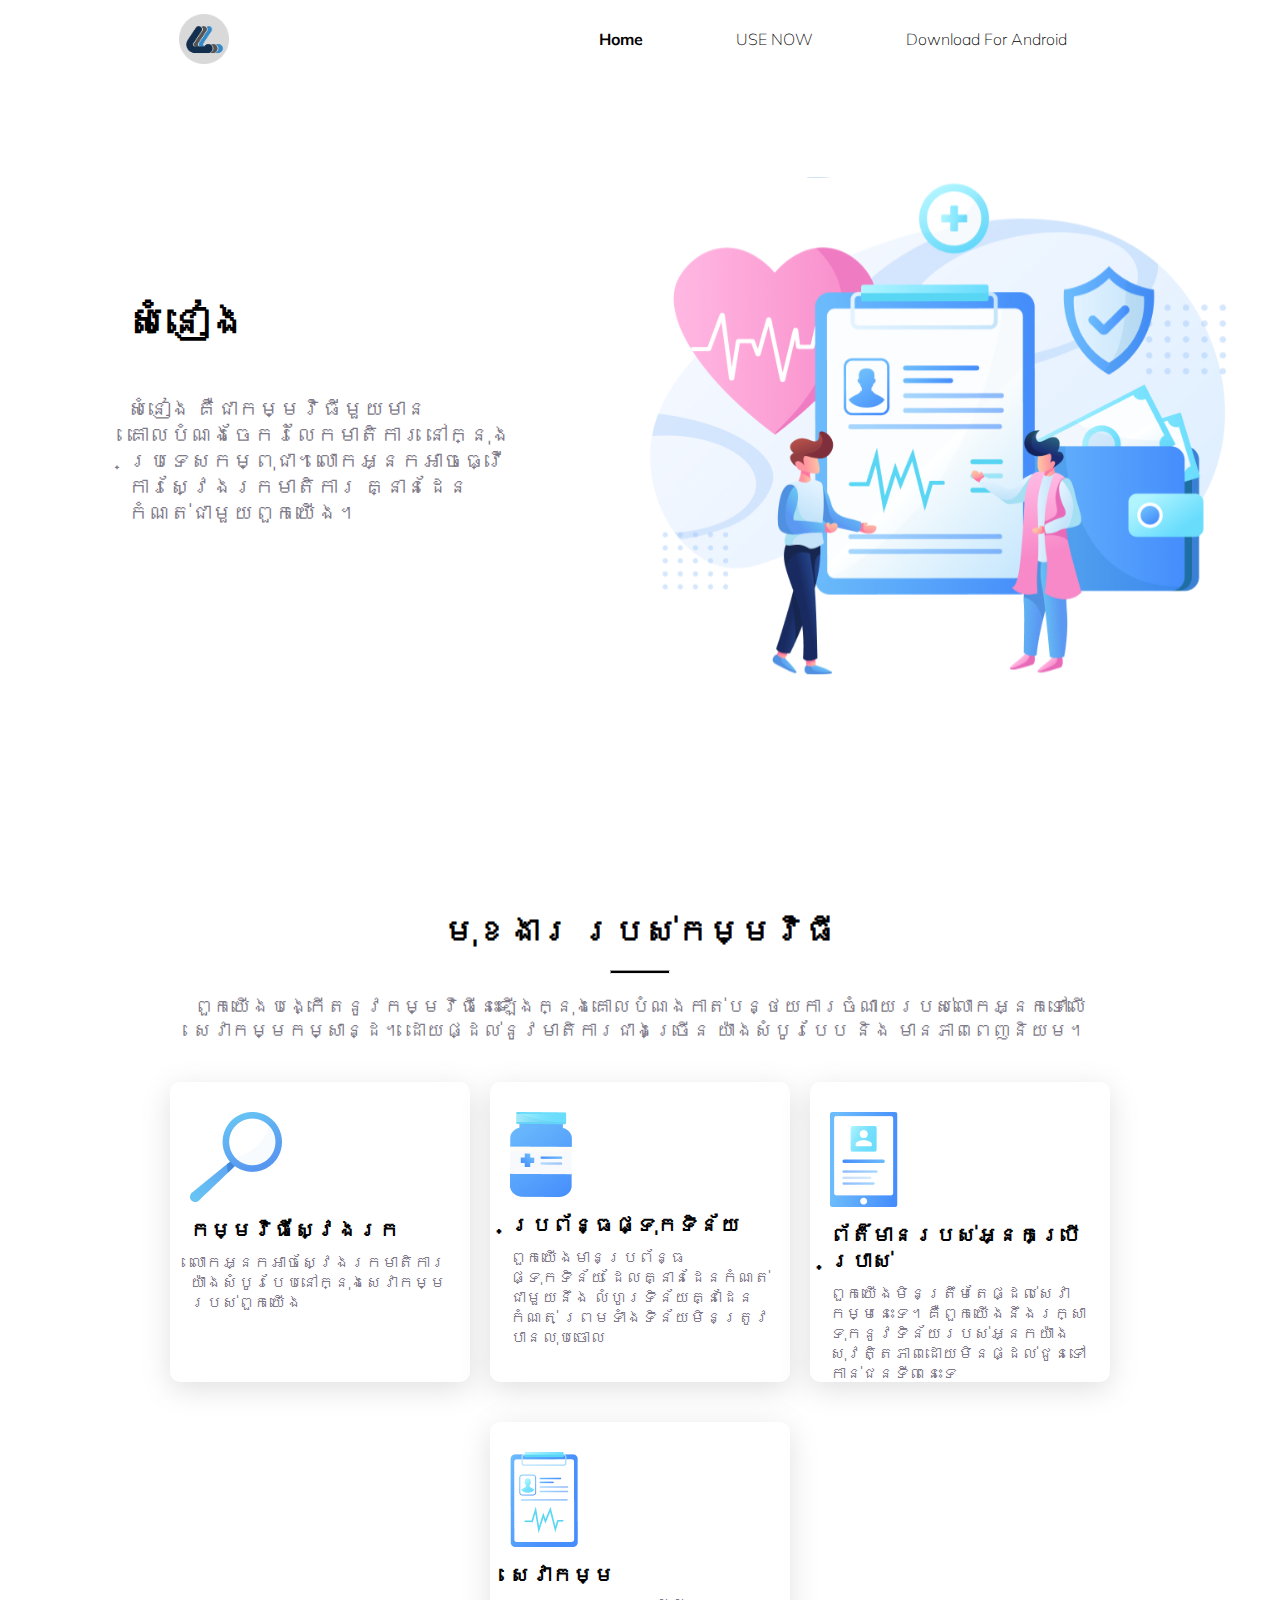
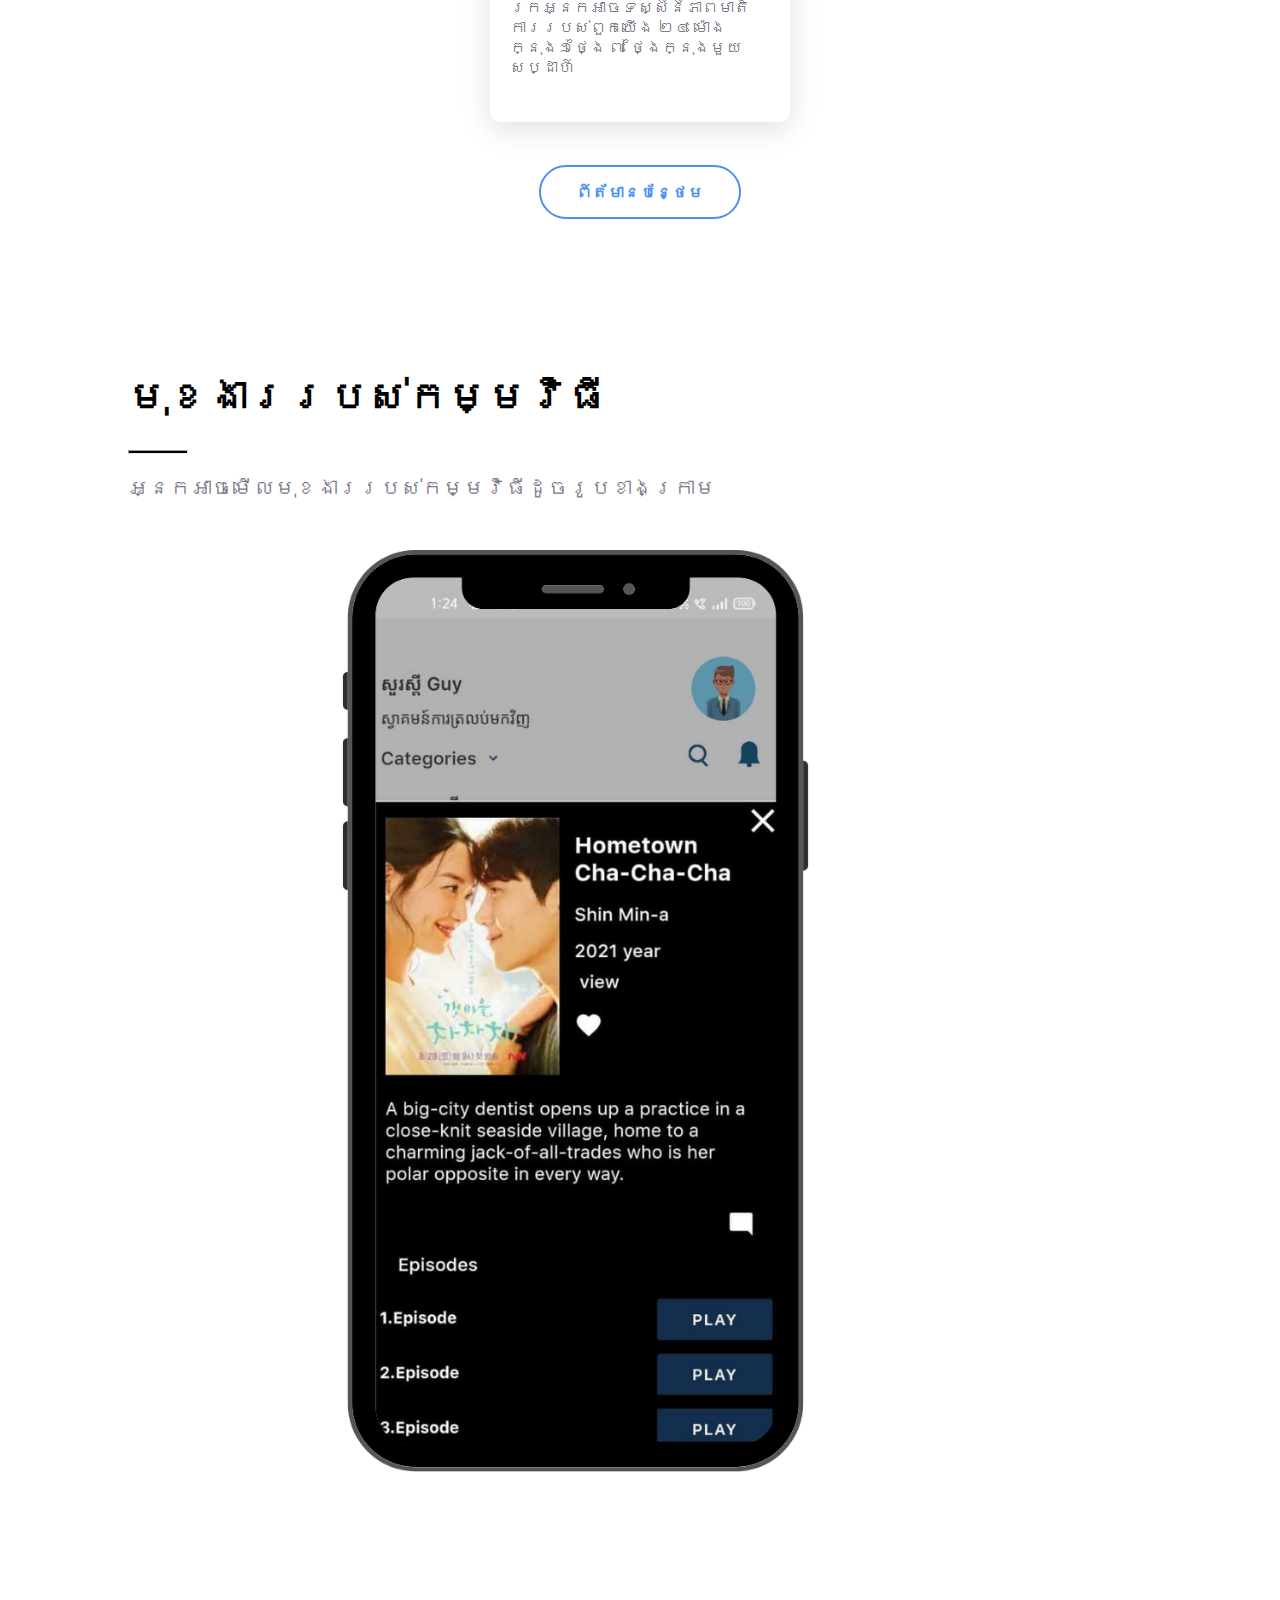
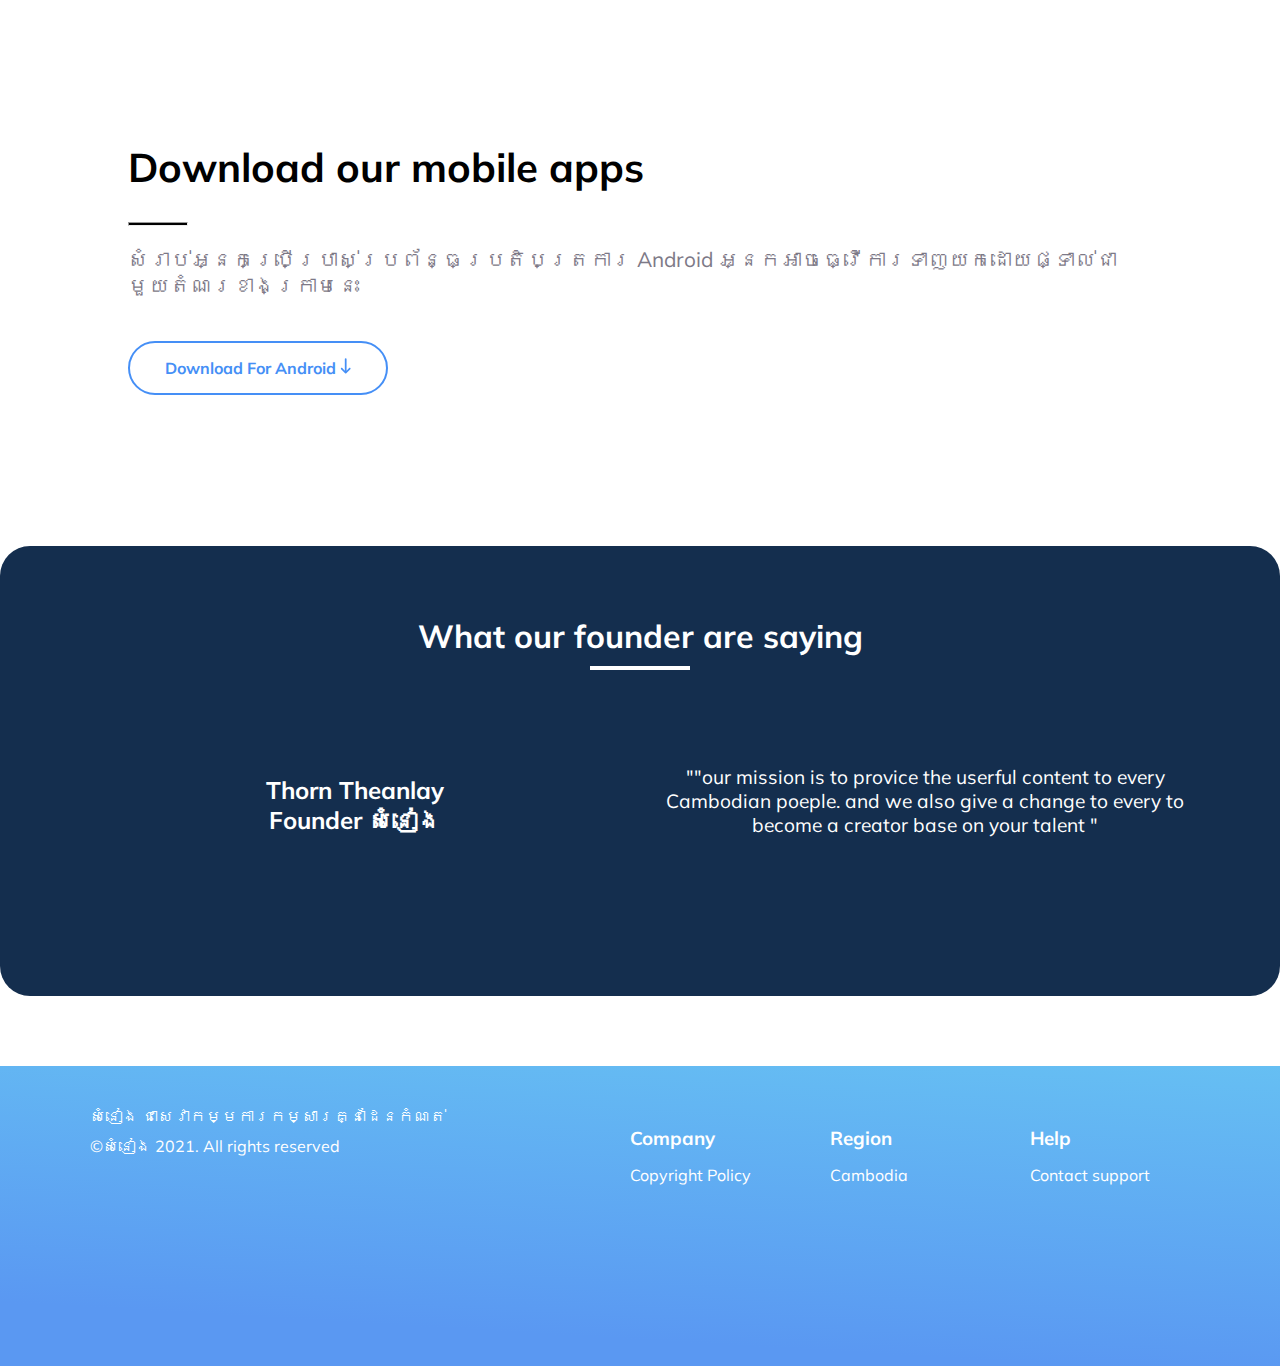
==== index.html @ c7c083c2 "Update index.html" ====
<!DOCTYPE html>
<html lang="en">
<head>
    <meta charset="UTF-8">
    <meta name="viewport" content="width=device-width, initial-scale=1.0">
    <link rel="stylesheet" href="./Slyte/navbar.css">
    <link rel="stylesheet" href="./Slyte/index.css">
    <title>សំនៀង</title>
</head>
<body>
    <header>
        <nav class="l_nav">
            <input id="c_nav__toggle" type="checkbox">
            <div class="c_logo"><img src="./Image/somneag_logo.png" width="50px" height="50px"> </div>
            <ul class="c_links">
                <li class="c_active"> <a href="#">Home</a></li>
                
                <li><a href="https://somneag.adalo.com/">USE NOW</a></li>
                <li><a href="https://firebasestorage.googleapis.com/v0/b/somneag-a2986.appspot.com/o/somneag.v.1.0.3.apk?alt=media&token=256e18e6-034b-4a8f-b883-a8eb5b72962d">Download For Android </a></li>
                
            </ul>
            <label for="c_nav__toggle" class="c_icon__burger">
                <div class="c_line"></div>
                <div class="c_line"></div>
                <div class="c_line"></div>
            </label>
        </nav>      
    </header>


    <body>
        <div class="l_background__dot2"><img src="./Image/dot2.png"></div>
        <div class="l_background__dot___feedback____left"><img src="./Image/dot_feedback__left.png"></div>
<!-- setion1 -->
        <section class="l_bg1">
            <main class="l_container">
                <div class="c_items__box">
                    <div class="c_box__left">
                       <div>
                            <h2>សំនៀង </h2>
                            <p>
                                សំនៀង គឺជាកម្មវិធីមួយមានគោលបំណងចែករំលែកមាតិការ នៅក្នុងប្រទេសកម្ពុជា។លោកអ្នកអាចធ្វើការស្វែងរកមាតិការ គ្នានដែនកំណត់ជាមួយពួកយើង។
                            </p>
                       </div>
                        <div class="c_btn1">
                            <a class="applink" href="https://somneag.adalo.com/" class="c_btn">USE NOW </a>
                        </div>
    
                    </div>
                    <div class="c_box__right c_div__image ">
                       <img  class="c_img__slyte" src="./Image/trafalgar-header illustration 1.svg" alt="" >
                    </div>
                    </div>
            </main>
        </section>

<!-- setion2 -->
        <section class="l_bg2">
            <main class=" l_container2">
                </div>
                    <div class="c_section2__textbox">
                        <h2>មុខងារ របស់កម្មវិធី </h2>
                        <hr class="c_line c_center">
                        <p class="c_small__font "> 
                            ពួកយើងបង្កើតនូវកម្មវិធីនេះឡើងក្នុងគោលបំណងកាត់បន្ថយការចំណាយរបស់លោកអ្នកទៅលើសេវាកម្មកម្សាន្ដ។ ដោយផ្ដល់នូវមាតិការជាងច្រើន យ៉ាងសំបូរបែប និង មានភាពពេញនិយម។
                        </p>
                    </div>

                    
                    <div class="c_section__card">
                        <!-- box1 -->
                        <div class="c_box">
                            <img src="./Image/search.png" alt="">
                            <h3>កម្មវិធីស្វែងរក</h3>
                            <p>លោកអ្នកអាចស្វែងរកមាតិការយ៉ាងសំបូរបែបនៅក្នុងសេវាកម្មរបស់ពួកយើង</p>
                            
                        </div>

                        <!-- box2 -->
                        <div class="c_box">
                            <img src="./Image/pharmecy.png" alt="">
                            <h3>ប្រព័ន្ធផ្ទុកទិន័យ</h3>
                            <p >ពួកយើងមានប្រព័ន្ធផ្ទុកទិន័យ ដែលគ្នានដែនកំណត់ជាមួយនឹង លំហូរទិន័យគ្នាដែនកំណត់ ព្រមទំាងទិន័យមិនត្រូវបានលុបចោល</p>
                            
                            
                        </div>
    
                        <!-- box3 -->
                        <div class="c_box">
                            <img src="./Image/consultation.png" alt="">
                            <h3>ព័ត៏មានរបស់អ្នកប្រើប្រាស់</h3>
                            <p >ពួកយើងមិនត្រឹមតែផ្ដល់សេវាកម្មនេះទេ។គឺពួកយើងនឹងរក្សាទុកនូវទិន័យរបស់អ្នកយ៉ាងសុវតិ្តភាពដោយមិនផ្ដល់ជូនទៅកាន់ជនទី៣នេះទេ</p>
                        </div>
                        <!-- box4 -->
                        <div class="c_box">
                            <img src="./Image/detail.png" alt="">
                            <h3>សេវាកម្ម</h3>
                            <p >រកអ្នកអាចទស្ស៍ន៍ភាពមាតិការរបស់ពួកយើង ២៤ ម៉ោងក្នុង១ថ្ងៃ ៧ ថ្ងៃក្នុងមួយសប្ដាហ៍</p>
                        </div>
    
                        <!-- box5 -->
<!--                         <div class="c_box">
                            <img src="./Image/emergecy.png" alt="">
                            <h3>Emergency care</h3>
                            <p >You cand get 24/7 urgent care for yourself or your children and your lovely family</p>
                        </div> -->
                        
                        <!-- box6 -->
<!--                         <div class="c_box">
                            <img src="./Image/tracking.png" alt="">
                            <h3>Tracking</h3>
                            <p>Track and save your medical history and health data</p>
                        </div> -->
                    </div>
                    <div class="l_background__dot"><img src="./Image/dot.png"></div>
                    <div class="c_btn__outline c_center">
                        <a href="#" class="c_btn">ព៍ត័មានបន្ថែម </a>
                    </div>
            </main>
            
        </section>

<!-- setion3 -->
<section class="l_container2">
    <div class="c_items__box">
<!--         <div class="c_box__right c_div__image">
            <img  class="c_img__slyte" src="./Image/iphone-somneagapp.png" alt="">
            
        </div> -->
        <div class="c_box__left  ">
            <h2>មុខងាររបស់កម្មវិធី </h2>

            <hr class="c_line">
            <p>
                អ្នកអាចមើលមុខងាររបស់កម្មវិធីដូចរូបខាងក្រាម 
            </p>
            
            <div class="c_box__right c_div__image">
                <img  class="c_img__slyte" src="./Image/epis-ipne-somneag.png" alt="">
            
            </div>

    
        </div>

    </div>
</section>
<!-- setion4 -->
        <section class="l_container2">
            <div class="c_items__box">
                <div class="c_box__left">
 
                    <h2>Download our mobile apps </h2>

                    <hr class="c_line">
                    <p>
                       សំរាប់អ្នកប្រើប្រាស់ប្រព័ន្ធប្រតិបត្រការ Android អ្នកអាចធ្វើការទាញយកដោយផ្ទាល់ជាមួយតំណរខាងក្រាមនេះ
                    </p>

                    <div class="c_btn__outline">
                        <a href="https://firebasestorage.googleapis.com/v0/b/somneag-a2986.appspot.com/o/somneag.v.1.0.3.apk?alt=media&token=256e18e6-034b-4a8f-b883-a8eb5b72962d" class="c_btn">Download For Android   <img src="./Image/Vector.svg" alt=""></a>
                    </div>

                </div>

                </div>
            </section>          
        

            

<!-- setion5 -->
 <section class="l_container__slide">
     <!-- slide1  -->

    <div class="c_slide c_center">
        <div class="l_background__dot___feedback"><img src="./Image/dot_feedback.png"></div>
            <h2>What our founder are saying</h2>
            <hr class="c_line__white ">
            <div class="c_slide__item">
                <div class="c_profile">
<!--                     <div>
                        <img src="./Image/ThornTheanlay.png" alt="">
                    </div> -->
                    <div class="">
                        <h4 >Thorn Theanlay</h4>
                        <h4>Founder សំនៀង</h4>
                    </div>
                </div>
                <div>
                    <p>""our mission is to provice the userful content to every Cambodian poeple. and we also give a change to every to become a creator base on your talent "</p>
                </div>
            </div>

    </div>

    <!-- slide2  -->

    <!-- <div class="c_slide c_center">
        <div class="l_background__dot___feedback"><img src="./Image/dot_feedback.png"></div>
        <h2>What our CEO are saying</h2>
        <hr class="c_line__white c_center">
        <div class="c_slide__item">
            <div class="c_profile">
                <div>
                    <img src="./Image/profile.png" alt="">
                </div>
                <div class="">
                    <h4 >Thorn Theanlay</h4>
                    <h4>Founder សំនៀង</h4>
                </div>
            </div>
            <div >
                <p>"our mission is to provice the userful content to every Cambodian poeple. and we also give a change to every to become a creator base on your talent "</p>
            </div>
        </div>
    </div> -->

    <!-- slide3  -->

    <!-- <div class="c_slide c_center">
        <div class="l_background__dot___feedback"><img src="./Image/dot_feedback.png"></div>
        <h2>What our customer are saying</h2>
        <hr class="c_line__white c_center">
        <div class="c_slide__item">
            <div class="c_profile">
                <div>
                    <img src="./Image/profile.png" alt="">
                </div>
                <div class="">
                    <h4 >Edward Newgate</h4>
                    <h4>Founder Circle</h4>
                </div>
            </div>
            <div>
                <p>"Our dedicated patient engagement app and web portal allow you to access information instantaneously (no tedeous form, long calls, or administrative hassle) and securely"</p>
            </div>
        </div>
    </div> -->
    
<!--     <div class="c_btn__slider c_center">
        <div>
            <span id="prevBtn"><img src="./Image/arrowleft.png" alt=""></span>
        </div>
            <ul class="c_dot">
                <li class="c_selected"></li>
                <li ></li>
                <li ></li>
            </ul>
        <div>
            <span  id="nextBtn"><img src="./Image/arrowRight.png" alt=""></span>   
        </div>
    </div> -->
</section>    
    
            
            

<!-- setion6-->
<!--         <section class="l_bg3">
            <main class="l_container2">
                <div class="c_section2__textbox">
                    <h2>Check out our lasted article  </h2>
                    <hr class="c_line c_center">
                </div>
                <div class="l_background__dot___section6"><img src="./Image/dot.png"></div>
                <div class="c_article__item">
                    <div class="c_article__card">
                        <img class="c_artical__img" src="./Image/1.png" alt="">
                        <h3>Disease detection, check up in the laboratory</h3>
                        <p>in this case, this role of the health laboratory is very important do a disease detection...</p>
                        <a href="#">
                            Learn more
                            <img  class="c_small__arrow"src="./Image/smallArrow.svg" alt="">
                        </a>
                    </div>
    
                    <div class="c_article__card">
                        <img class="c_artical__img" src="./Image/2.png" alt="">
                        <h3>Herbal medicines that are safe for consumption</h3>
                        <p>Herbal medicine is very widely used at this time because of its very good for your health...</p>
                        <a href="#">
                            Learn more
                            <img class="c_small__arrow" src="./Image/smallArrow.svg" alt="">
                        </a>
                    </div>
    
                    <div class="c_article__card">
                        <img class="c_artical__img" src="./Image/3.png" alt="">
                        <h3>Natural care for healthy facial skin</h3>
                        <p>A healthy lifestyle should start form now and also for your skin heath. there are some...</p>
                        <a href="#">
                            Learn more
                            <img class="c_small__arrow"src="./Image/smallArrow.svg" alt="">
                        </a>
                    </div>
                </div>
                <div class="c_btn__outline c_center">
                    <a href="#" >View all</a>
                </div>
            </main>
        </section> -->
  
<!-- Site footer -->
 <footer >
    <div class="l_footer__dot1"><img src="./Image/dot_upper__footer.png"></div>
     <div class="c_footer__box___logo">
            
       
         <p>សំនៀង ជាសេវាកម្មការកម្សារគ្នាដែនកំណត់</p>
         <p>©សំនៀង 2021. All rights reserved</p>
    </div>
     <div class="c_footer__box">
        <ul>
            <h3>Company</h3>
<!--             <li><a href="#About">About</a></li>
            <li><a href="#">Apps</a></li> -->
            <li><a href="https://abyss.to/copyright">Copyright Policy</a></li>
            

         </ul>
    </div>
    <div class="c_footer__box">
        <ul>
            <h3>Region</h3>
            <li>Cambodia</li>

            </ul>
             
    </div>
    <div class="c_footer__box">
        <ul>
            <h3>Help</h3>
<!--             <li><a href="#Help_center">Help center</a></li> -->
            <li><a href="https://t.me/joinchat/HjW7mTre6Wk3MDFl">Contact support</a></li>
<!--             <li><a href="#Instructions">Instructions</a></li>
            <li><a href="#How_it_works">How it works</a></li> -->
        </ul>
        
    </div>
    <div class="l_footer__dot2"><img src="./Image/dot_lower__footer.png"></div>

</footer>

<script src="./script/sider.js"></script>
</body>
</html>
---- Slyte/navbar.css ----
@import url("https://fonts.googleapis.com/css2?family=Mulish:ital,wght@0,200;0,300;0,400;0,500;0,600;0,700;1,200;1,300;1,400;1,500;1,600&display=swap");
* {
  margin: 0;
  padding: 0;
  font-family: "Mulish", sans-serif;
}
.l_nav {
  position: fixed;
  z-index: 9;
  left: 0;
  right: 0;
  top: 0;
  padding: 0 13% 0 14%;
  height: 78px;
  background-color: white;
}

.c_sticky {
  box-shadow: rgba(100, 100, 111, 0.2) 0px 7px 29px 0px;
}
.l_nav .c_logo {
  float: left;
  width: 40%;
  height: 100%;
  display: flex;

  align-items: center;
  font-size: 1.2em;
  font-weight: bold;
  color: black;
}
.l_nav .c_links {
  float: right;
  padding: 0;
  margin: 0;
  width: 60%;
  height: 100%;
  display: flex;
  justify-content: space-around;
  align-items: center;
}
.l_nav .c_links li {
  list-style: none;
}
.l_nav .c_links a {
  display: block;
  font-size: 16px;
  font-weight: lighter;

  color: black;
  text-decoration: none;
}
.l_nav .c_links a:hover {
  font-weight: bolder;
}
.l_nav .c_links .c_active {
  font-weight: 900;
}

#c_nav__toggle {
  position: absolute;
  top: -100px;
}
.l_nav .c_icon__burger {
  display: none;
  position: absolute;
  right: 5%;
  top: 50%;
  transform: translateY(-50%);
}
.l_nav .c_icon__burger .c_line {
  width: 30px;
  height: 2px;
  background-color: blue;
  margin: 5px;
  border-radius: 3px;
  transition: all 0.3s ease-in-out;
}
@media screen and (max-width: 1255px) {
  .l_nav {
    padding: 0% 5%;
  }
  .l_nav.c_logo {
    float: none;
    width: auto;
    transition: all 0.5s ease-in-out;
    /* justify-content: left; */
  }

  .l_nav .c_links {
    float: none;
    position: fixed;
    z-index: 9;
    left: 100%;
    right: 0px;
    top: 78px;
    bottom: 0;
    width: auto;
    height: auto;
    flex-direction: column;
    background-color: white;
    overflow: hidden;
    box-sizing: border-box;
    transition: all 0.5s ease-in-out;
    display: block;
  }
  .l_nav .c_links a {
    padding: 10px 50px;
    border-bottom: 1px #444 solid;
    font-size: 20px;
  }
  .l_nav :checked ~ .c_links {
    left: 0;
  }

  .l_nav .c_icon__burger {
    display: block;
  }
  .l_nav :checked ~ .c_icon__burger .c_line:nth-child(1) {
    transform: translateY(7px) rotate(225deg);
  }
  .l_nav :checked ~ .c_icon__burger .c_line:nth-child(3) {
    transform: translateY(-7px) rotate(-225deg);
  }
  .l_nav :checked ~ .c_icon__burger .c_line:nth-child(2) {
    opacity: 0;
  }
}
---- Slyte/index.css ----
@import url("https://fonts.googleapis.com/css2?family=Mulish:ital,wght@0,200;0,300;0,400;0,500;0,600;0,700;1,200;1,300;1,400;1,500;1,600&display=swap");

* {
  margin: 0;
  padding: 0;
  font-family: "Mulish", sans-serif;
  box-sizing: border-box;
}
/* background */

.l_bg2 {
  background-image: url(../Image/bubble.svg);
  background-repeat: no-repeat;
}
.l_bg3 {
  background-image: url(../Image/bubbleLeft.svg);
  background-repeat: no-repeat;
  background-position: right;
  padding-bottom: 170px;
}
.l_bg1 {
  background-image: url(../Image/dot.png);
  background-repeat: no-repeat;
  background-position-y: 30%;
}
.l_background__dot {
  z-index: -1;
  background-repeat: no-repeat;
  height: 100px;
  position: absolute;
  margin-left: 83%;
  top: 50%;
}
.l_background__dot___section6 {
  z-index: -1;
  background-repeat: no-repeat;
  height: 100px;
  position: absolute;
  margin-left: 1%;
  top: 7%;
}
.l_background__dot2 {
  z-index: -1;
  background-repeat: no-repeat;
  height: 100px;
  position: absolute;
  top: 230%;
  right: 0%;
}
.l_footer__dot1 {
  position: absolute;
  top: -27%;
  right: 0%;
}
.l_footer__dot2 {
  position: absolute;
  z-index: 1;
  bottom: 0;
  left: 0%;
  opacity: 0.6;
}
.l_background__dot___feedback {
  z-index: -1;
  background-repeat: no-repeat;
  height: 100px;
  position: absolute;
  margin-left: 93%;
  top: 4%;
  opacity: 0.6;
}
.l_background__dot___feedback____left {
  z-index: -1;
  background-repeat: no-repeat;
  height: 100px;
  position: absolute;
  margin-left: 25vh;
  top: 370vh;
}
/* logo */
.c_logo__img {
  width: 36px;
  height: 36px;
  font-weight: bolder;
  padding: 8px 15px;
  color: #5a98f2;
  background-color: white;
  border-radius: 50%;
  margin: 0 10px 0 0;
}
.c_logo__color {
  background-color: #5a98f2;
  color: white;
  text-align: center;
  padding: 8px;
}

/* static style */
.c_center {
  text-align: center;
  margin: 20px auto;
}
.c_line {
  height: 4px;
  width: 60px;
  background-color: black;
}

/* layout of section */
.l_container {
  max-width: 1300px;
  margin: auto auto;
  height: 100vh;
}
.l_container2 {
  position: relative;
  max-width: 1300px;
  margin: auto auto;
  height: auto;
}

/* left and right box */
.c_items__box {
  width: 100%;
  height: 100%;
  display: flex;
  margin: 0 auto;
  flex-wrap: wrap;
  justify-content: center;
}
.c_items__box div {
  margin-top: 20px;
  width: 100%;
  display: inline-block;
  flex: 1 1 50%;
}
.c_items__box div h2 {
  font-size: 2.5em;
  margin-bottom: 30px;
  display: inline-block;
}
.c_items__box div p {
  font-size: 1.3em;
  padding: 20px 0px;
  color: #7d7987;
}

.c_items__box .c_box__left {
  width: auto;
  padding: 10%;
  margin: auto auto;
  height: auto;
}
.c_items__box .c_box__right img {
  width: 90%;
  height: 90%;
  margin: 10px;
}

/* btn  */
.c_btn1 {
  padding: 20px 0px;
}
.c_btn1 a {
  background-color: #458ff6;
  border-width: 2px;
  padding: 15px 35px;
  border-radius: 40px;
  font-weight: bold;
  color: white;
  text-decoration: none;
}
.c_btn__outline {
  padding: 20px 0px;
}
.c_btn__outline a {
  border: 1.4px solid #458ff6;
  border-width: 2px;
  padding: 15px 35px;
  border-radius: 40px;
  font-weight: bold;
  color: #458ff6;
  text-decoration: none;
}
.c_btn__outline a:hover {
  box-shadow: rgba(0, 0, 0, 0.24) 0px 3px 8px;
}
.c_btn__outline___footer {
  padding: 70px 0px;
}
.c_btn__outline___footer a {
  border: 1.4px solid #458ff6;
  border-width: 2px;
  padding: 15px 65px;
  border-radius: 40px;
  font-weight: bold;
  color: #458ff6;
  text-decoration: none;
}
.c_btn__outline___footer a:hover {
  box-shadow: rgba(0, 0, 0, 0.24) 0px 3px 8px;
}

/* section2 */

.c_section2__textbox {
  width: 70%;
  margin: auto auto;
  text-align: center;
}
.c_section2__textbox h2 {
  font-size: 2em;
  margin: 10px 0 10px 0;
}
.c_section2__textbox p {
  font-size: 1.2em;
  color: #7d7987;
}

.c_section__card {
  display: flex;
  flex-wrap: wrap;
  margin: 20px;
  justify-content: center;
}

.c_box {
  background-color: white;
  width: 300px;
  height: 300px;
  /* background-color: #f1f1f1; */
  margin: 20px 10px;
  padding: 30px 20px;
  border-radius: 10px;
  box-shadow: rgba(100, 100, 111, 0.2) 0px 7px 29px 0px;
}
.c_box:hover {
  box-shadow: rgba(0, 0, 0, 0.16) 0px 10px 36px 0px,
    rgba(0, 0, 0, 0.06) 0px 0px 0px 1px;
}
.c_box h3 {
  margin: 10px 0 10px 0;
  font-size: 1.3em;
}
.c_box p {
  color: #7d7987;
}

/* section5 slider  */
.l_container__slide {
  max-width: 1300px;
  height: 60vh;
  margin: auto auto;
  position: relative;
  overflow: hidden;
}

.c_slide {
  width: 100%;
  height: 50vh;
  background: linear-gradient(208.18deg, #142e4e 9.05%, #142e4e 76.74%);
  border-radius: 30px;
  position: absolute;
  transition: all 0.25s ease-in-out;
  color: white;
}
.c_slide h2 {
  padding: 70px 0px 10px 0;
  font-size: 2em;
}
.c_slide__item {
  width: 100%;
  height: 30vh;
  padding: 10px 70px;
  display: flex;
}
.c_line__white {
  width: 100px;
  height: 4px;
  border: none;
  margin: auto auto;
  background-color: white;
}
.c_slide__item div {
  width: 100%;
  height: 100%;
}
.c_slide__item p {
  padding-top: 15%;
  font-size: 1.2em;
}
.c_profile {
  display: flex;

  justify-content: center;
}
.c_profile div {
  width: auto;
  height: auto;
  margin: auto 10px;
}
.c_profile div h4 {
  font-size: 1.5em;
}
.c_btn__slider {
  position: absolute;
  display: flex;
  left: 0;
  bottom: 0%;
  width: 100%;
  justify-content: center;
}
.c_btn__slider div span {
  cursor: pointer;
  margin: 0 10px;
}

.c_dot {
  display: flex;
  list-style: none;
}
.c_dot li {
  height: 5px;
  width: 5px;
  margin: 7px 6px;
  background-color: #67c3fb;
  border-radius: 50%;
  cursor: pointer;
}
.c_dot li.c_selected {
  height: 7px;
  width: 7px;
  margin: 7px 6px;
  background-color: #67c3fb;
  border-radius: 50%;
  cursor: pointer;
}

/*section6 or slider part */

.c_article__item {
  display: flex;
  flex-wrap: wrap;
  margin: 20px;
  justify-content: center;
}
.c_article__card {
  margin: 10px;
  width: 30%;
  height: 500px;
  border-radius: 20px;
  background-color: white;
  box-shadow: rgba(100, 100, 111, 0.2) 0px 7px 29px 0px;
}
.c_article__card:hover {
  box-shadow: rgba(0, 0, 0, 0.16) 0px 10px 36px 0px,
    rgba(0, 0, 0, 0.06) 0px 0px 0px 1px;
}
.c_artical__img {
  border-radius: 20px 20px 0 0;
  width: 100%;
}
.c_article__card h3 {
  padding: 5px 20px;
  font-size: 1.5em;
}
.c_article__card p {
  padding: 5px 20px;
  font-size: 1.2em;
  color: #7d7987;
}
.c_article__card a {
  padding: 5px 20px;
  font-size: 1.2em;
  text-decoration: none;
  color: #4089ed;
}

.c_small__arrow {
  margin: 0 10px;
}
/* footer */
footer {
  display: flex;
  align-items: center;
  justify-content: center;
  width: 100%;
  height: 300px;
  position: relative;
  background: linear-gradient(183.41deg, #67c3f3 -8.57%, #5a98f2 82.96%);
}
.c_footer__box___logo {
  width: 500px;
  height: 80%;
  margin: 20px;

  color: white;
  /* background-color: white; */
}
.c_footer__box {
  width: 200px;
  height: 80%;
  margin: 20px 0px;
  /* box-shadow: rgba(100, 100, 111, 0.2) 0px 7px 29px 0px; */
}
.c_footer__box ul {
  list-style: none;
  color: white;
  padding: 20px;
}
.c_footer__box ul h3 {
  margin: 10px 0;
  list-style: none;
}
.c_footer__box ul li {
  padding: 5px 0px;
}
.c_footer__box ul li a {
  text-decoration: none;
  color: white;
  padding: 30px 0px;
}
.c_footer__box ul li a:hover {
  color: blue;
}
.c_footer__box___logo h3 {
  font-weight: bold;
  margin: 20px 0px;
  height: 36px;
}

.c_footer__box___logo p {
  margin: 10px 0;
}
.applink {
  visibility:hidden;
}

@media (max-width:786px) {
  .applink {
    visibility:visible;
  }
}

/* responsive part  */
@media (max-width: 100em) {
  .l_background__dot___feedback____left,
  .l_background__dot___feedback,
  .l_footer__dot2,
  .l_footer__dot1,
  .l_background__dot___section6,
  .l_background__dot,
  .l_background__dot2,
  .l_background__dot,
  .l_background__dot2 {
    display: none;
  }

  .l_bg1,
  .l_bg2,
  .l_bg3 {
    background-image: none;
  }
}



@media (max-width: 63.125em) {
  .l_container {
    margin-top: 10%;
    height: auto;
  }
  .l_container2 {
    height: auto;
  }
}
@media (max-width: 53.75em) {
  .l_container__slide {
    height: 70vh;
  }
  .c_slide {
    height: 60vh;
  }
  .c_slide__item,
  .c_profile {
    display: block;
  }
  .c_slide__item div {
    width: auto;
    height: auto;
  }
  .c_slide__item p {
    font-size: 1em;
    padding-top: 5%;
  }
  .c_profile div h4 {
    font-size: 1.2em;
  }

  /* responsive footer  */

  footer {
    display: flex;
    flex-direction: column;
    height: auto;
    align-items: left;
  }
  .c_footer__box___logo {
    width: 90%;
    margin: 0px;
    order: 2;
  }
  .c_footer__box {
    width: 95%;
    height: auto;
    margin: 0px;
    order: 1;
    /* box-shadow: rgba(100, 100, 111, 0.2) 0px 7px 29px 0px; */
  }
}
@media (max-width: 40em) {
  /* responsive section6 or artical card  */
  .c_article__card {
    width: 100%;
    height: 34.37em;
  }
}
@media (max-width: 31.25em) {
  /* responsive section6 or artical card  */
  .c_article__card {
    width: 100%;
    height: 34.37em;
  }
  /* respomsive slider section */
  .l_container__slide {
    height: 80vh;
  }
  .c_slide {
    height: 70vh;
  }
}

@media (max-width: 20.8em) {
  /* respomsive slider section */
  .l_container__slide {
    height: 90vh;
  }
  .c_slide {
    height: 80vh;
  }
}
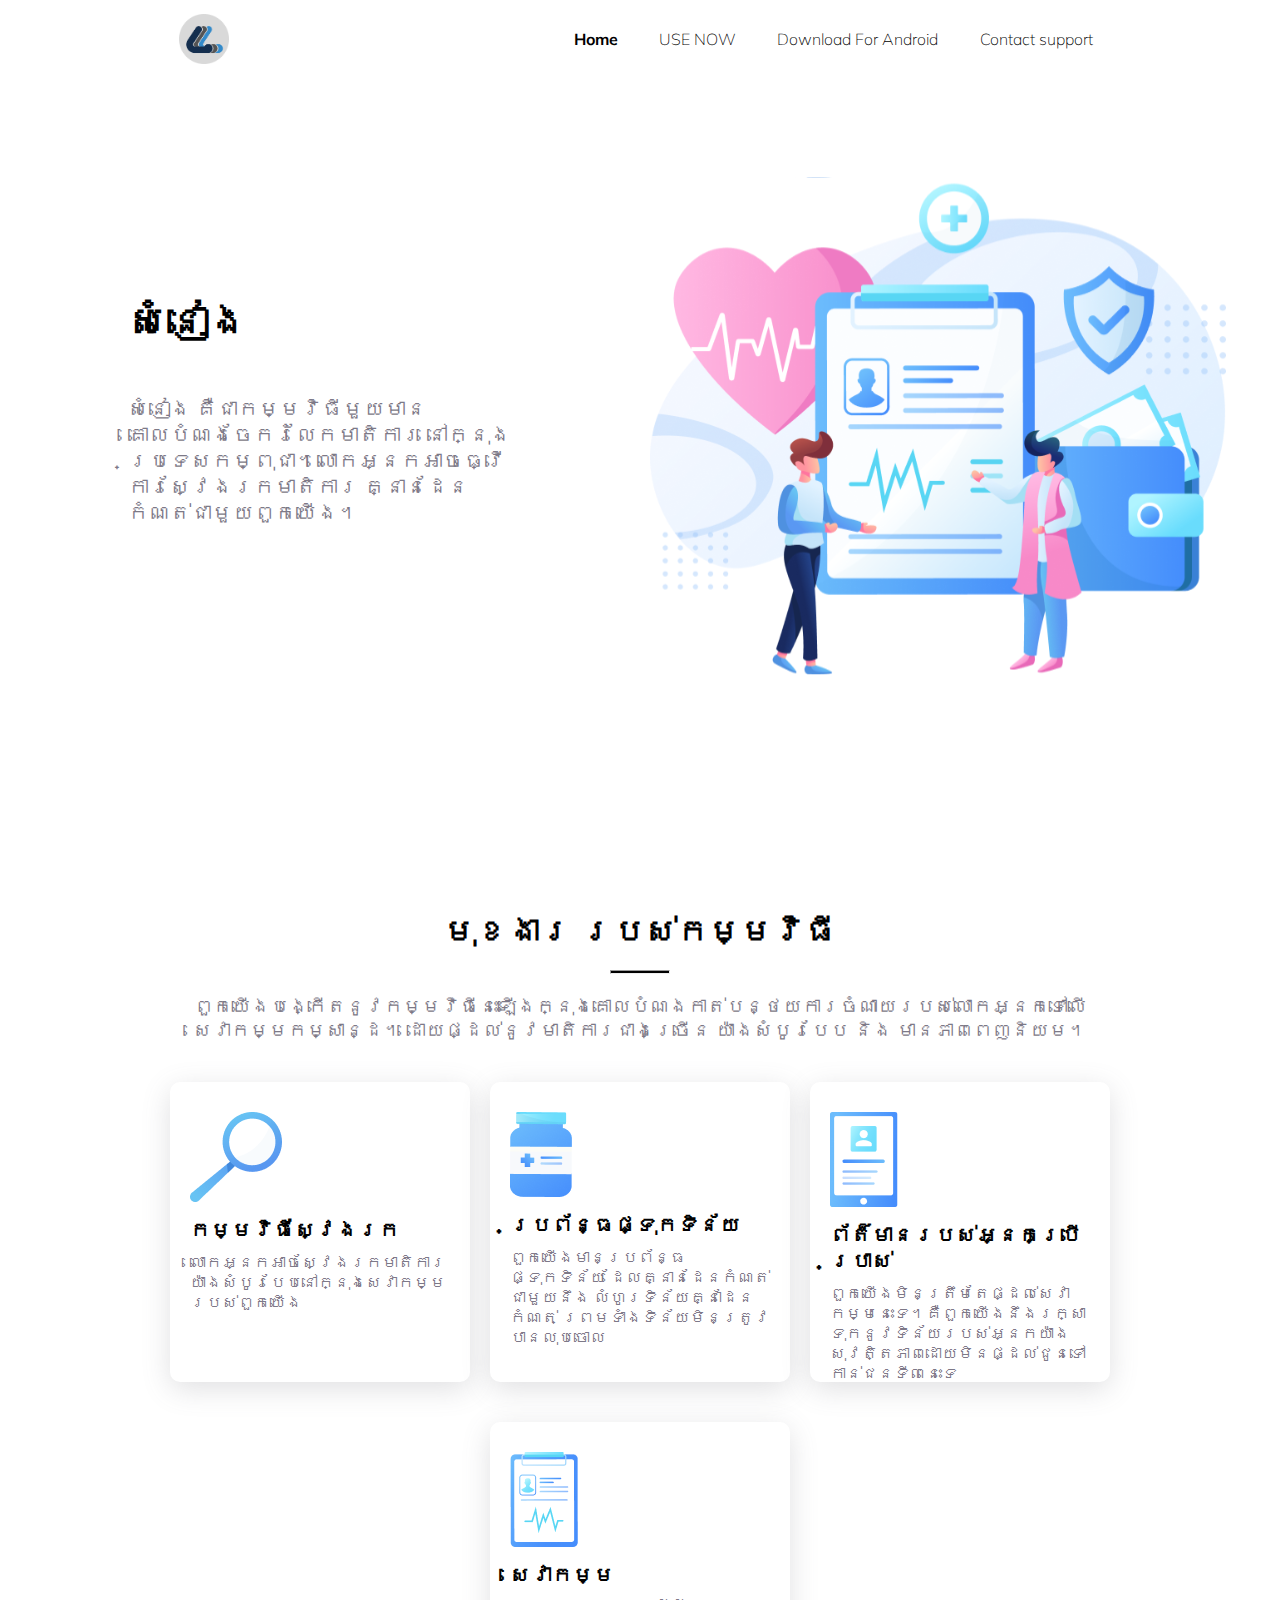
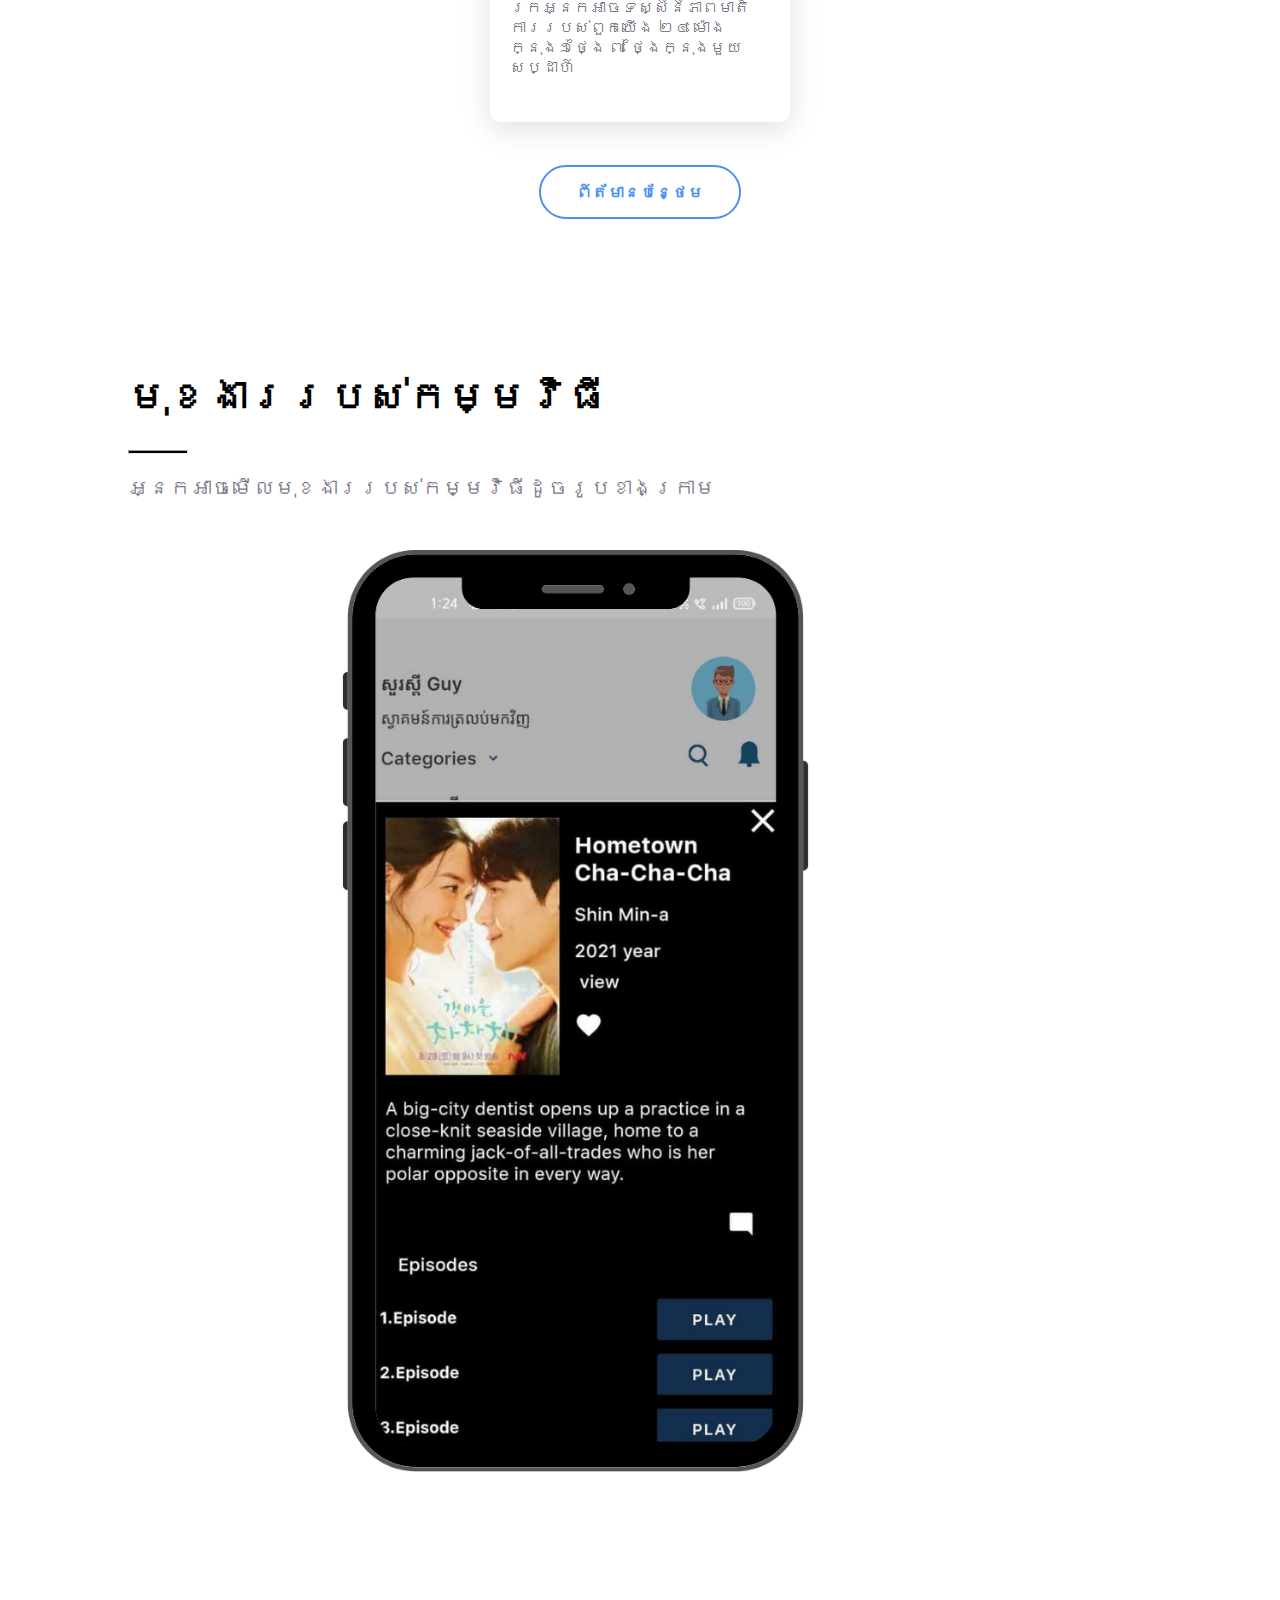
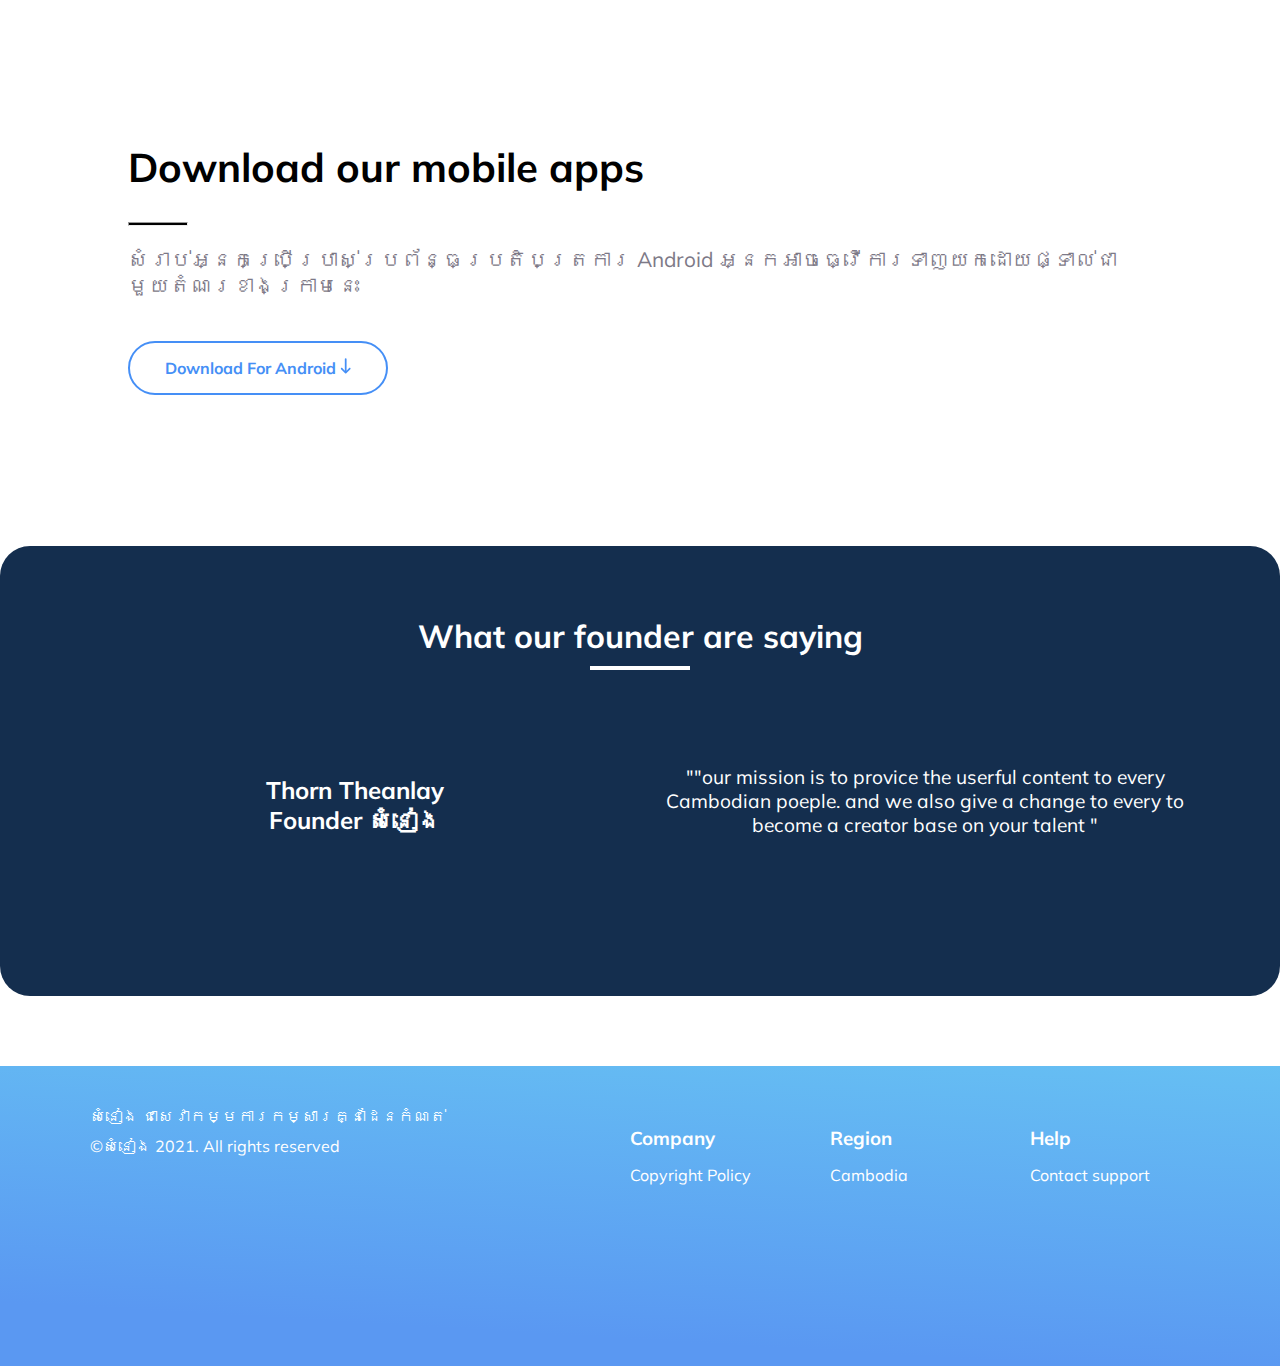
==== commit 77f04d5c: "Update index.html" ====
--- a/index.html
+++ b/index.html
@@ -17,6 +17,7 @@
                 
                 <li><a href="https://somneag.adalo.com/">USE NOW</a></li>
                 <li><a href="https://firebasestorage.googleapis.com/v0/b/somneag-a2986.appspot.com/o/somneag.v.1.0.3.apk?alt=media&token=256e18e6-034b-4a8f-b883-a8eb5b72962d">Download For Android </a></li>
+                <li><a href="https://t.me/joinchat/HjW7mTre6Wk3MDFl">Contact support</a></li>
                 
             </ul>
             <label for="c_nav__toggle" class="c_icon__burger">
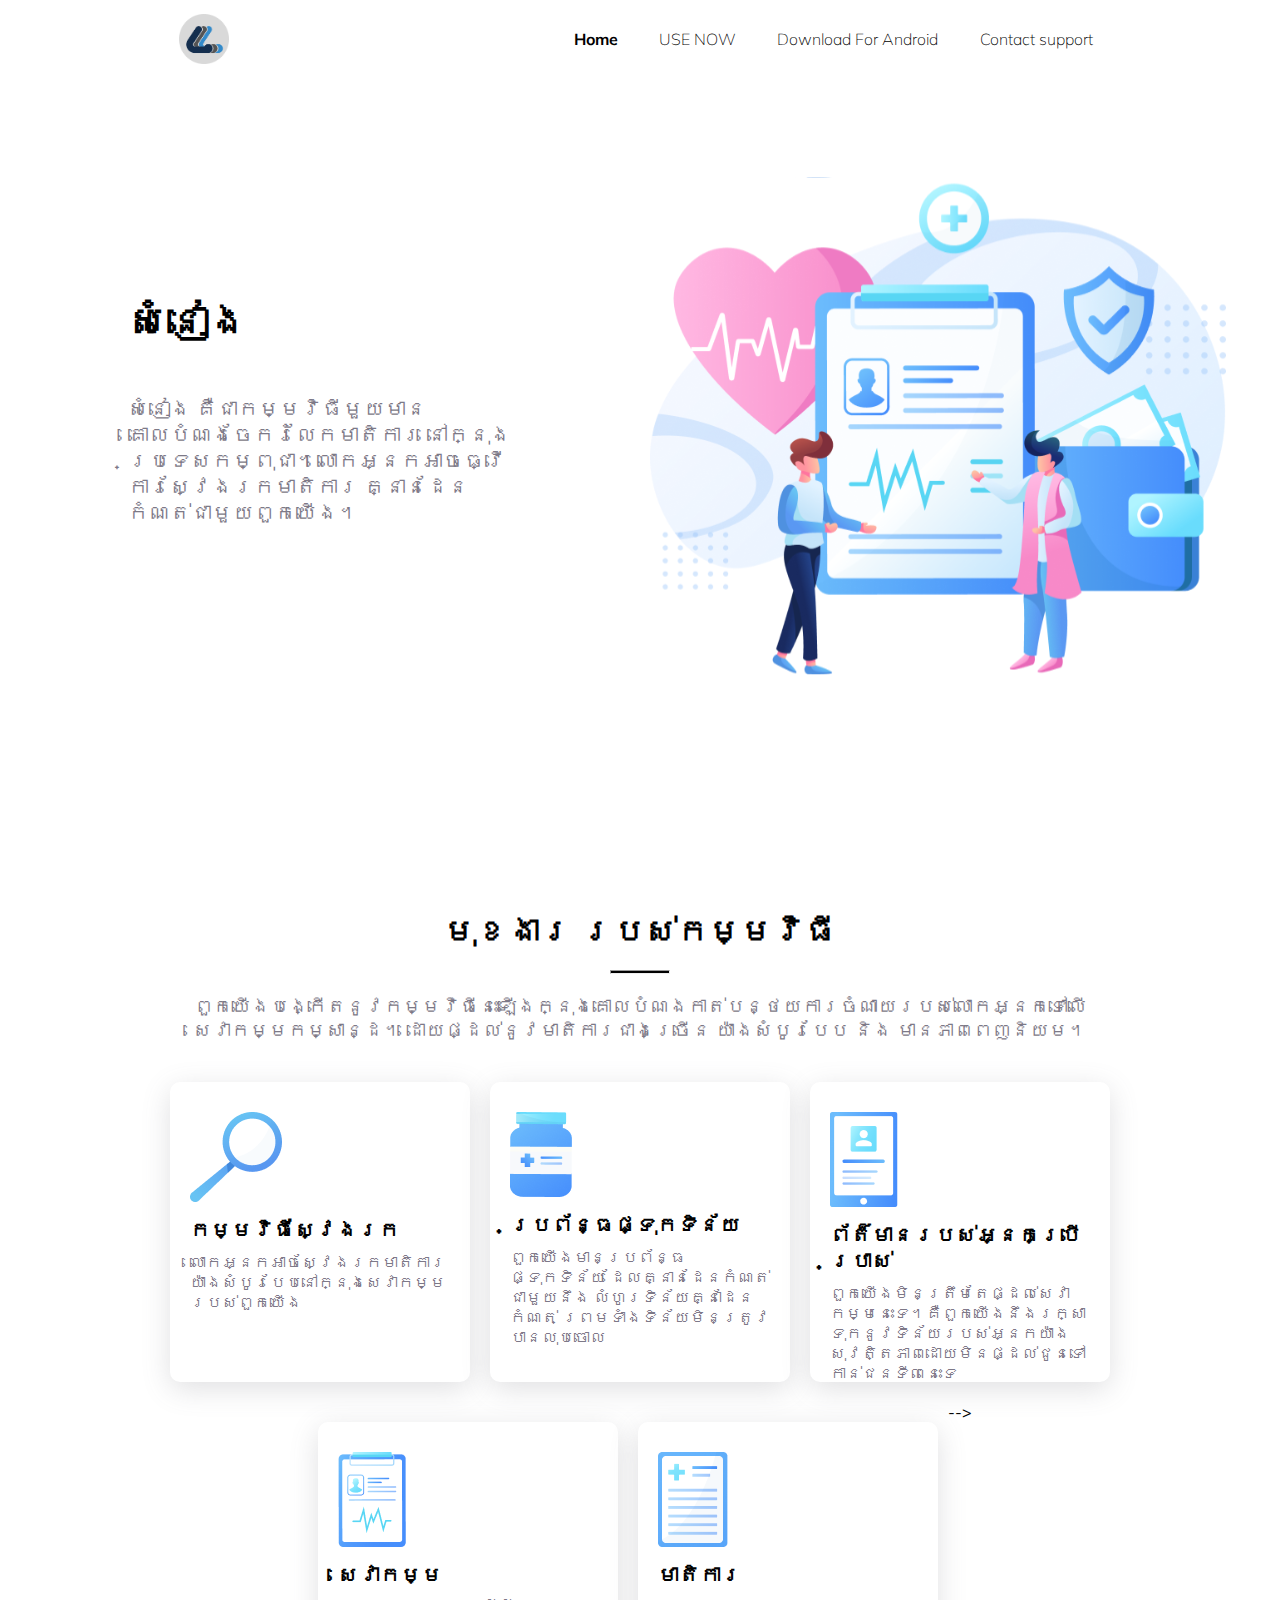
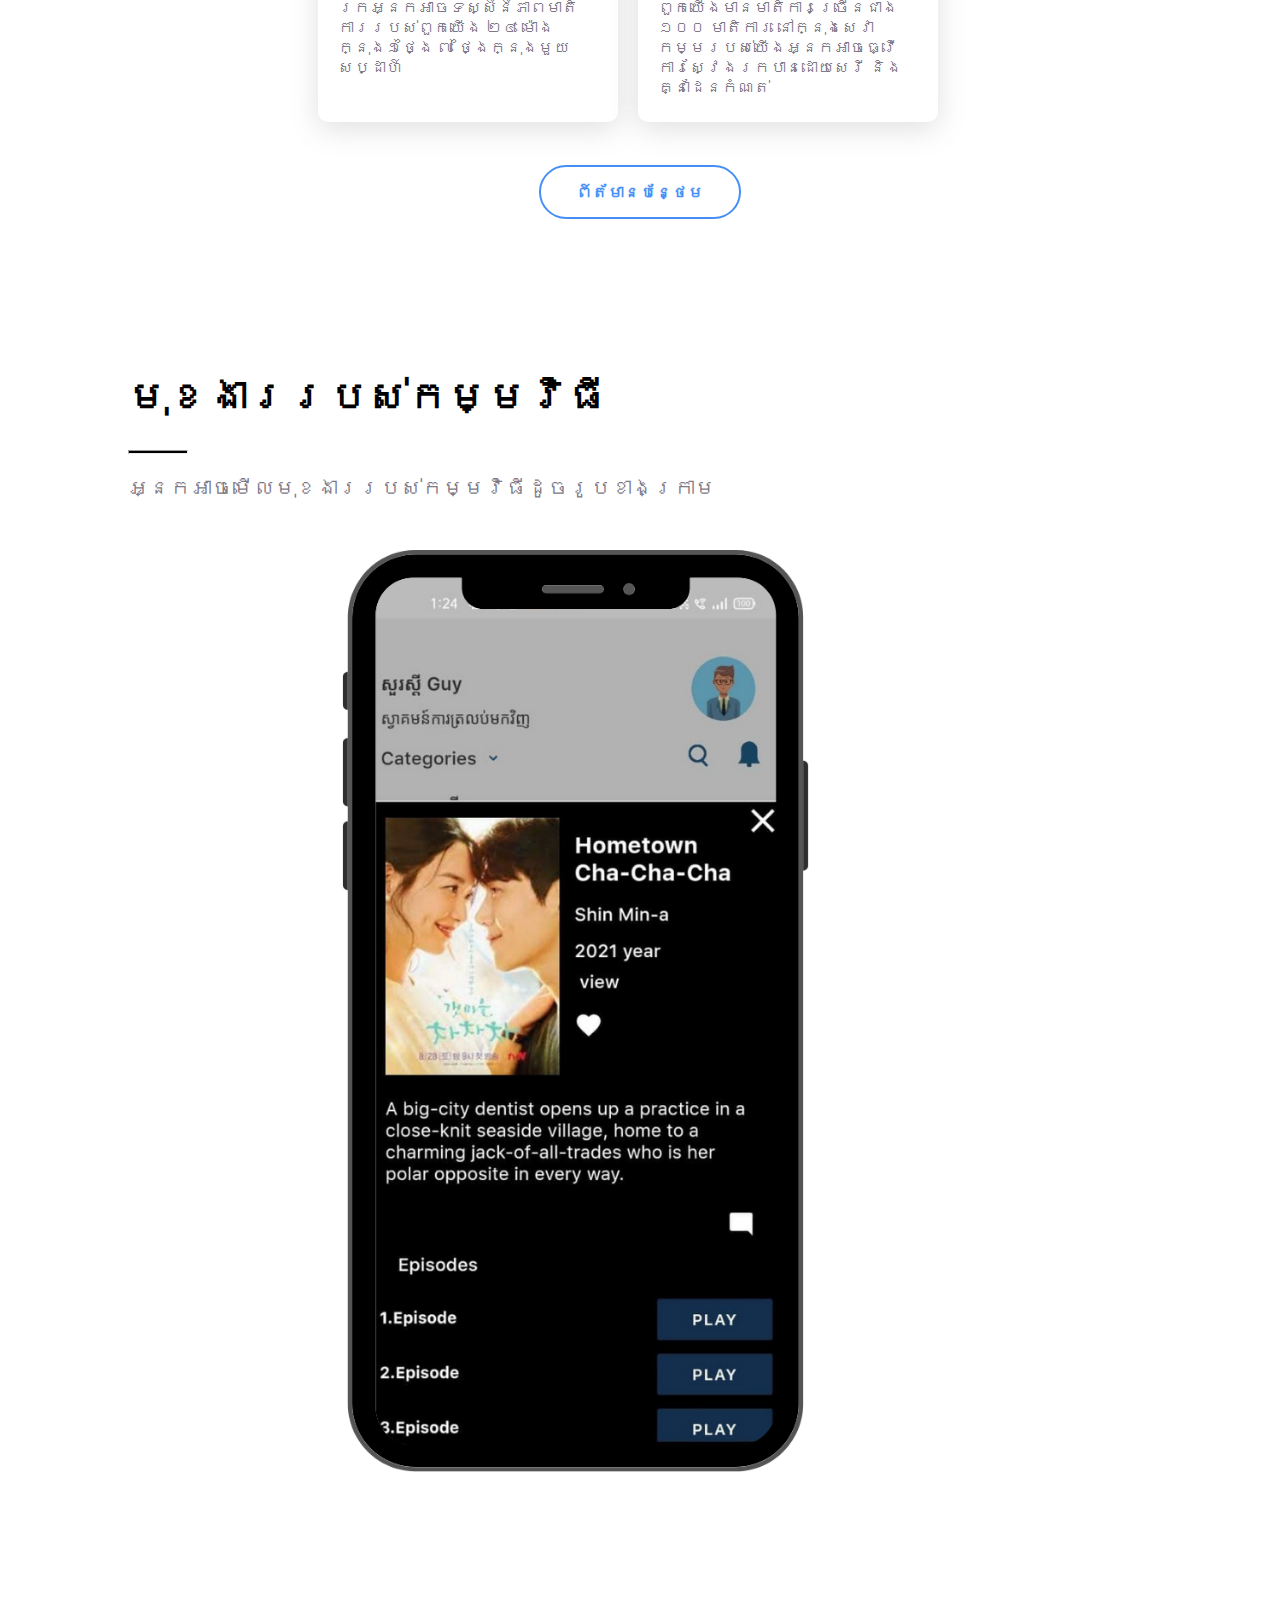
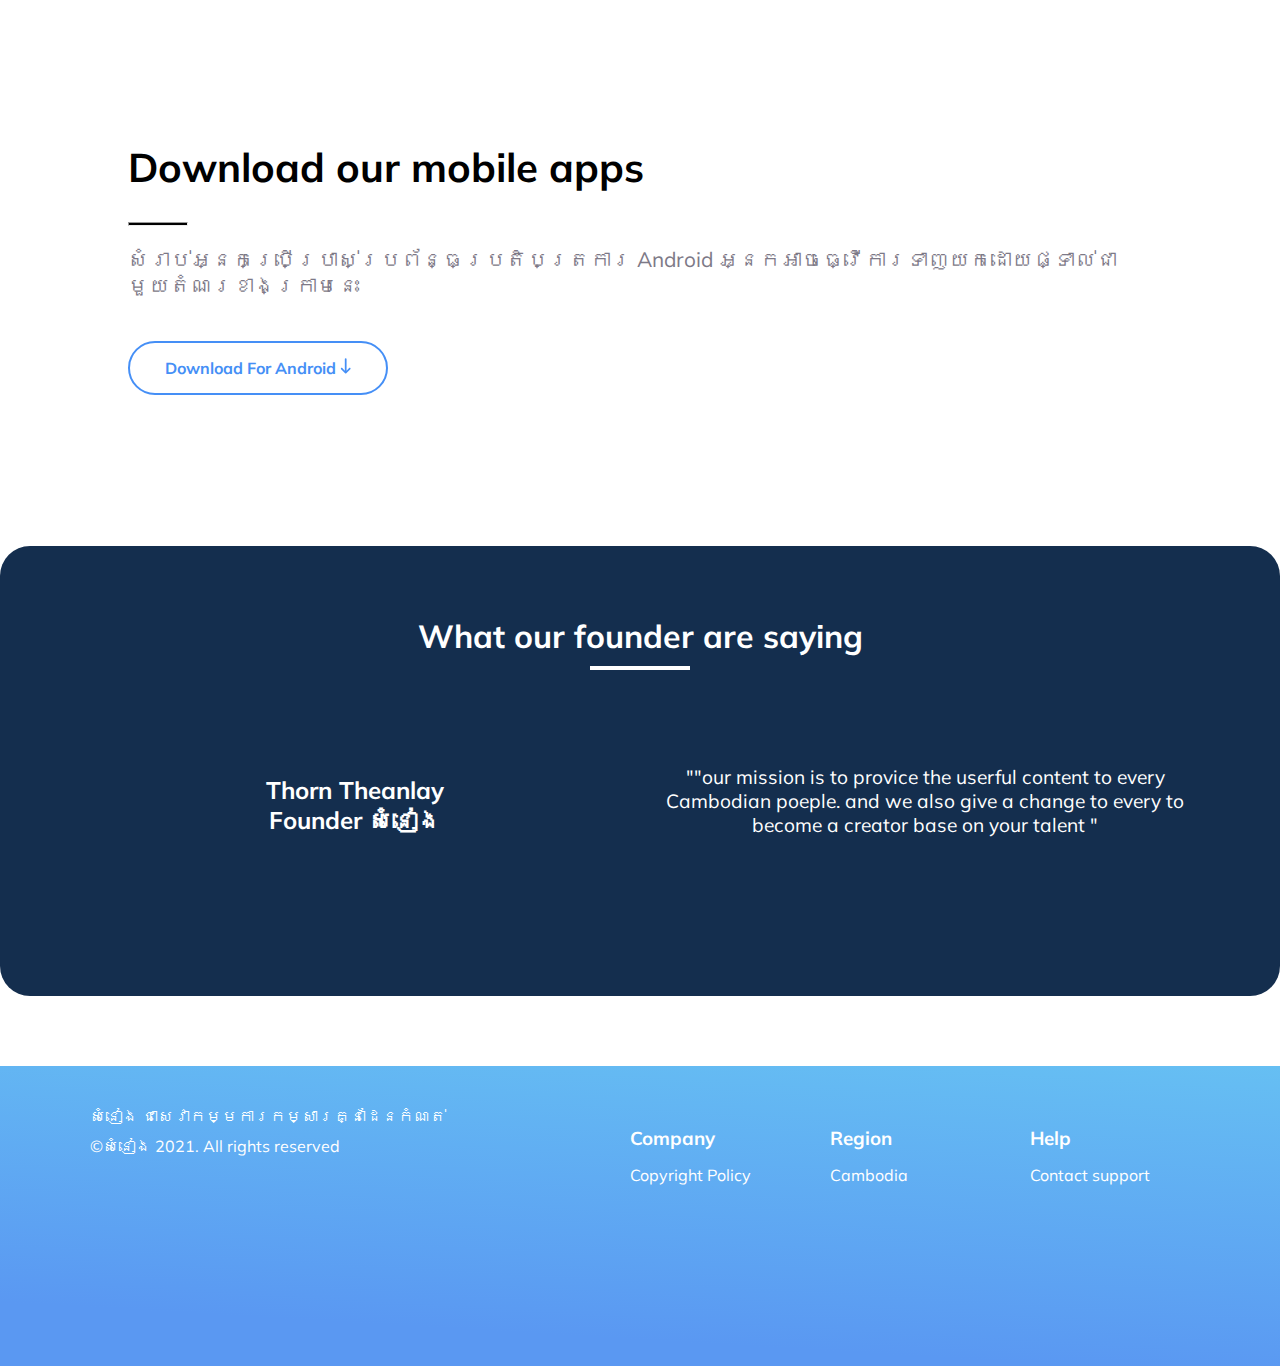
==== commit f5d89ad4: "Update index.html" ====
--- a/index.html
+++ b/index.html
@@ -106,11 +106,11 @@
                             <p >You cand get 24/7 urgent care for yourself or your children and your lovely family</p>
                         </div> -->
                         
-                        <!-- box6 -->
-<!--                         <div class="c_box">
+<!--                         <!-- box6 -->
+                        <div class="c_box">
                             <img src="./Image/tracking.png" alt="">
-                            <h3>Tracking</h3>
-                            <p>Track and save your medical history and health data</p>
+                            <h3>មាតិការ</h3>
+                            <p>ពួកយើងមានមាតិការច្រើនជាង ១០០ មាតិការ នៅក្នុងសេវាកម្មរបស់យើងអ្នកអាចធ្វើការស្វែងរកបានដោយសេរី  និងគ្នាដែនកំណត់</p>
                         </div> -->
                     </div>
                     <div class="l_background__dot"><img src="./Image/dot.png"></div>
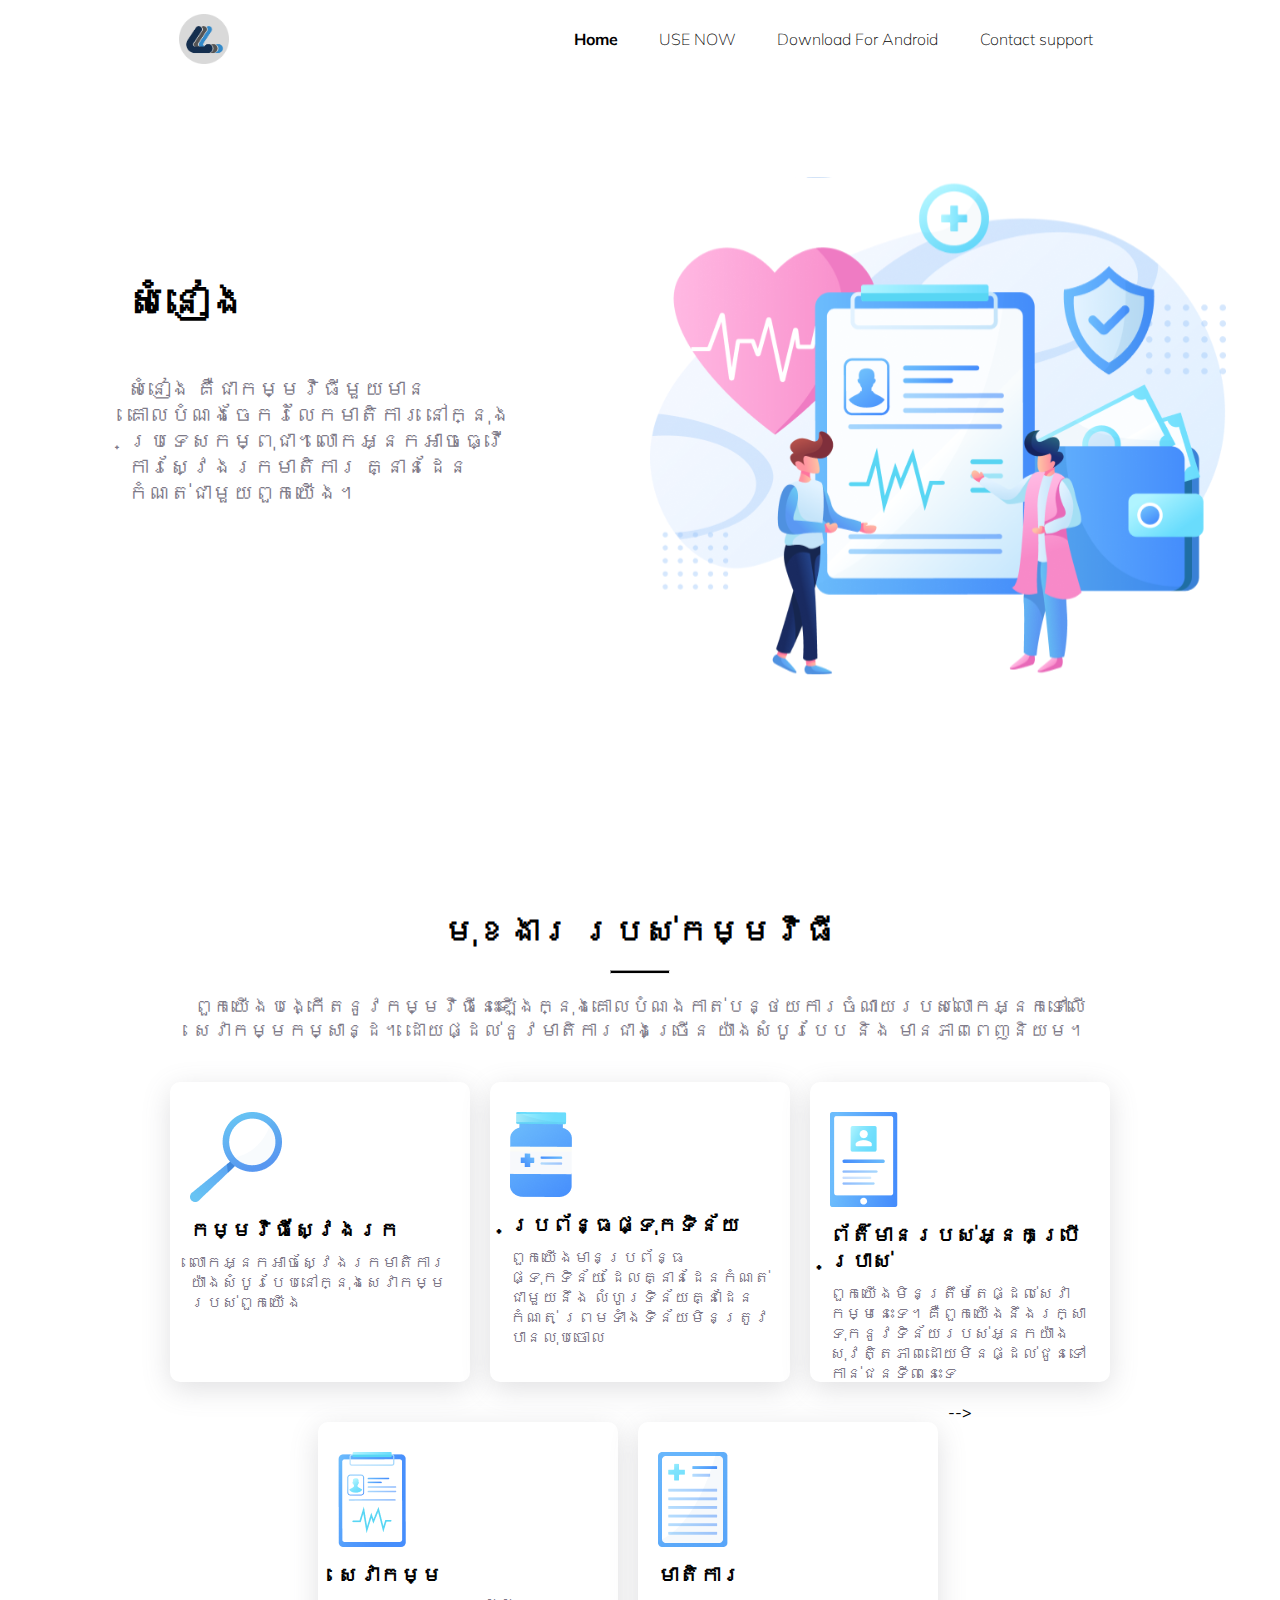
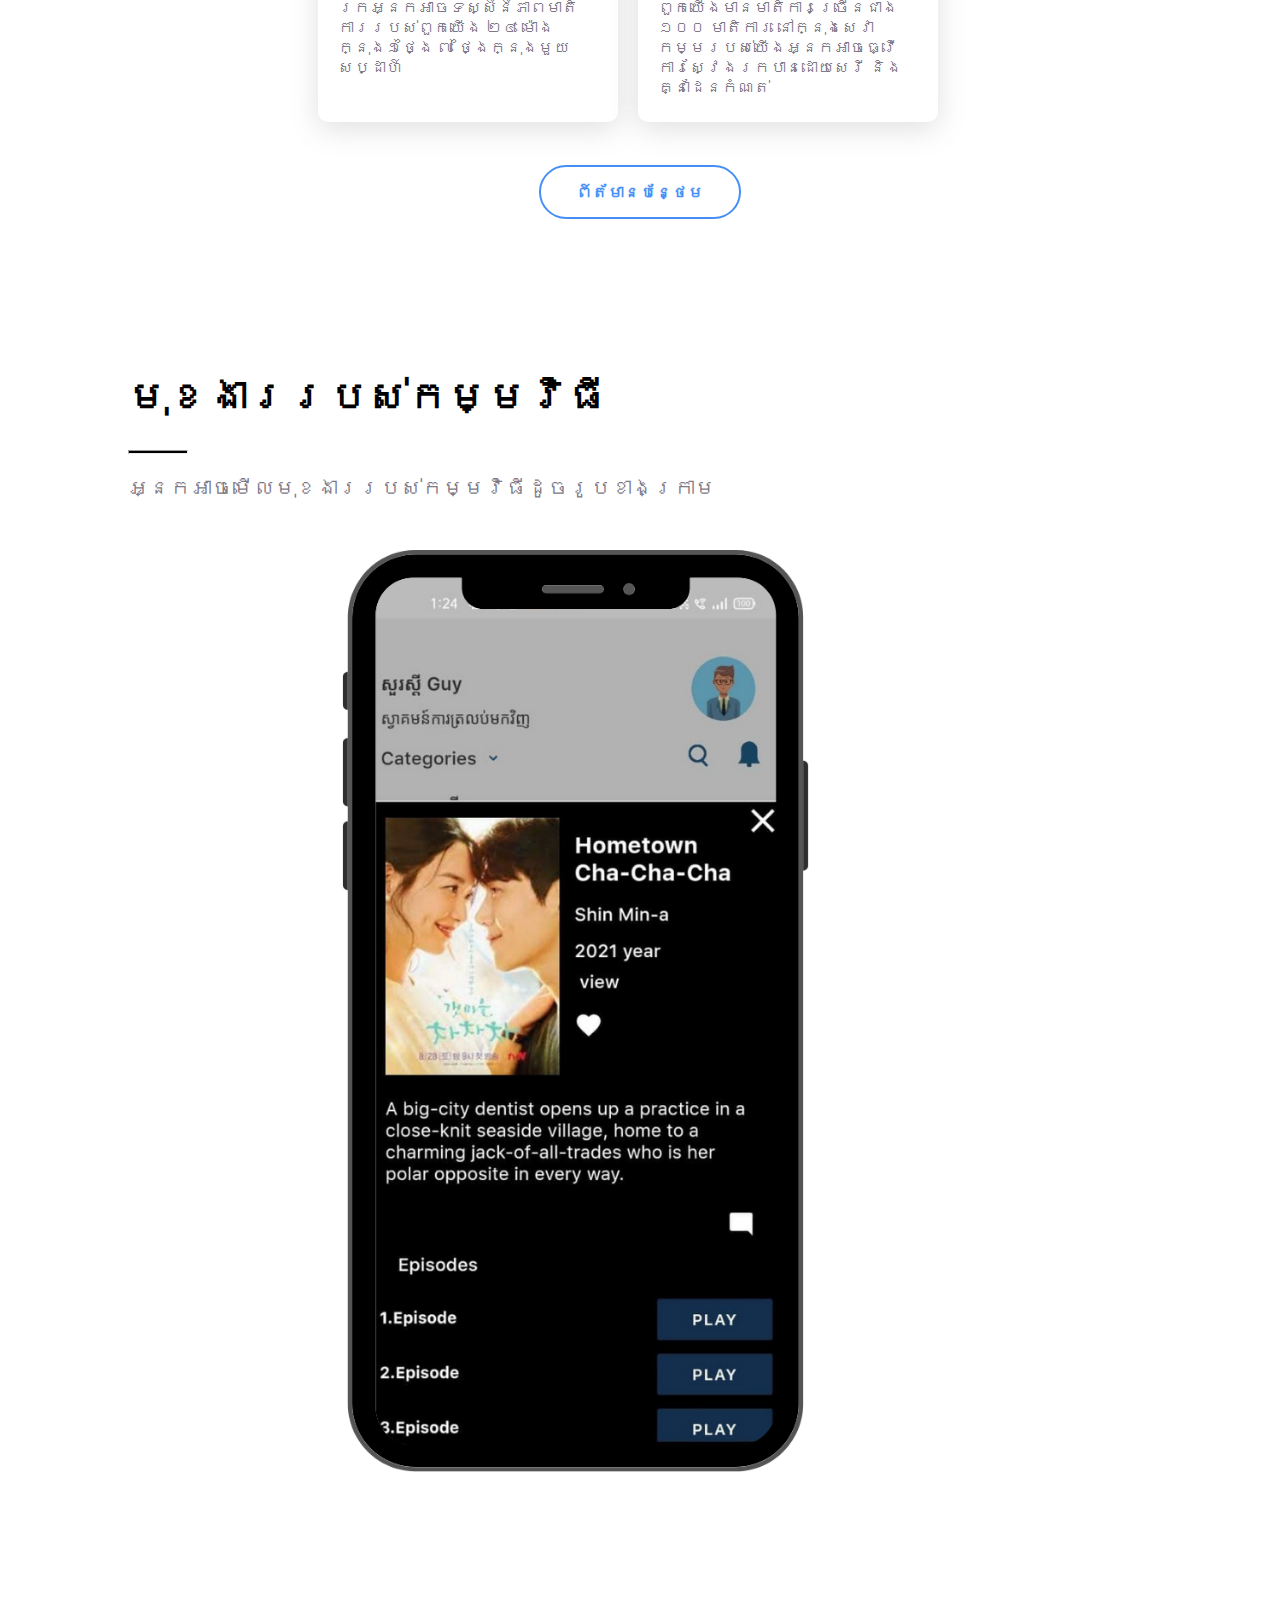
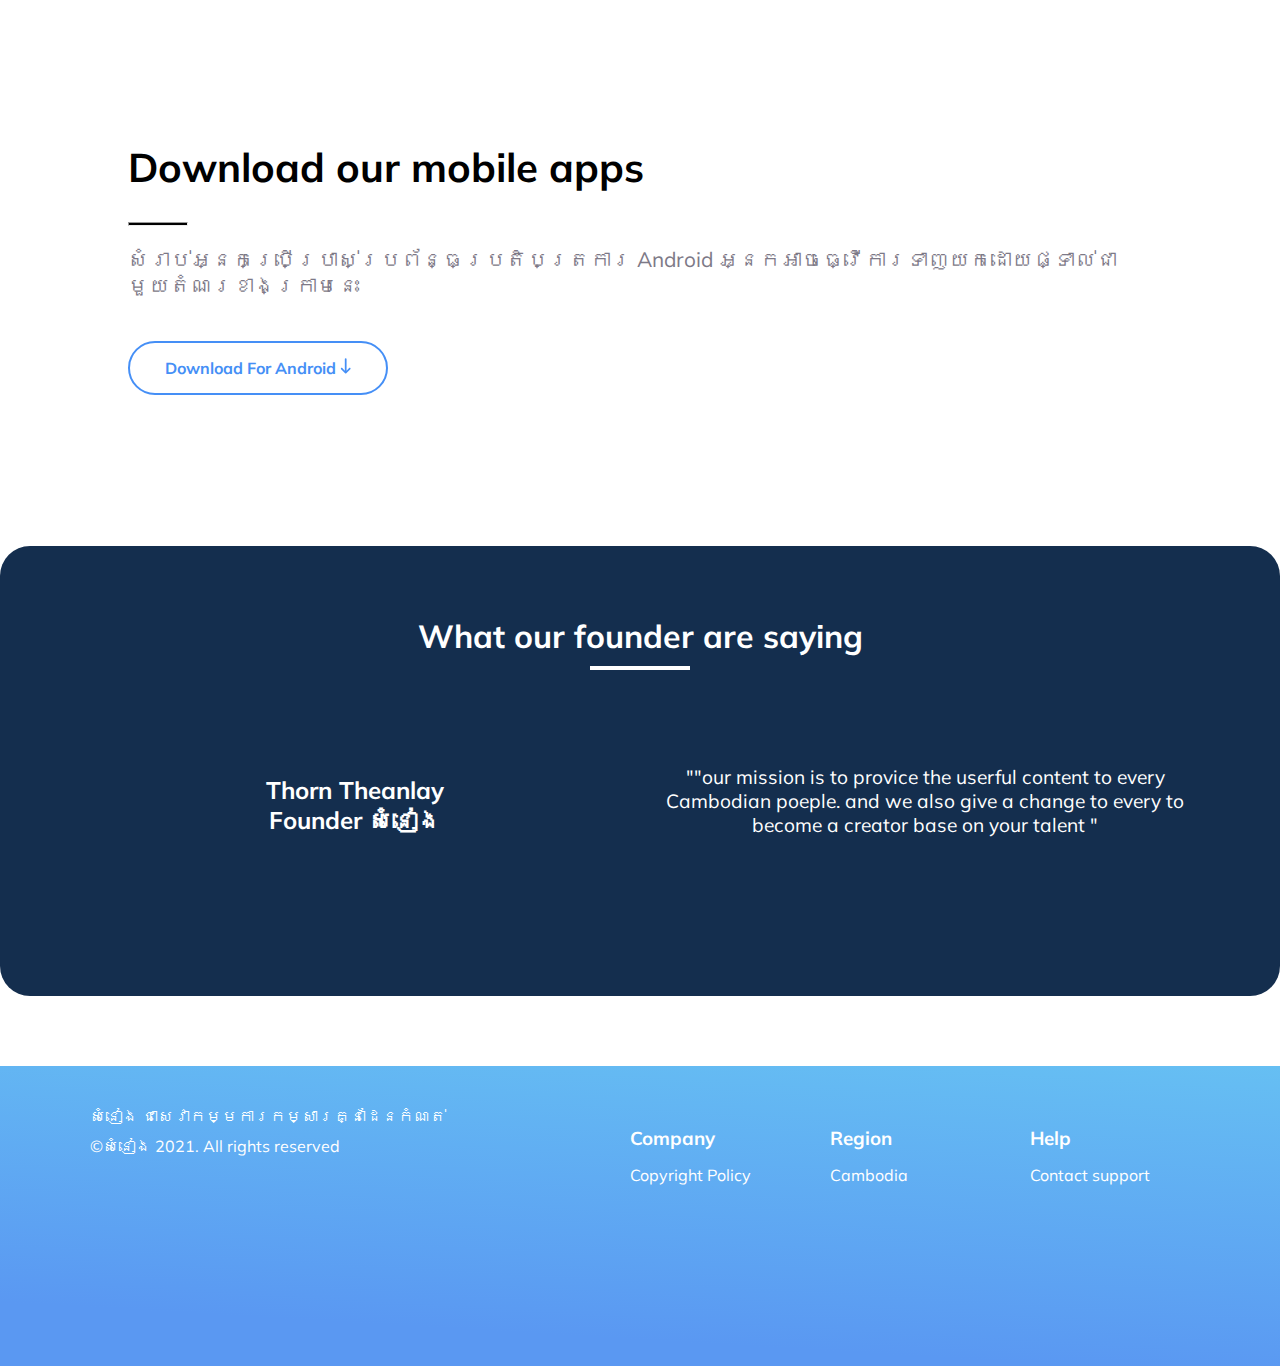
==== commit 3f99e70f: "Update index.html" ====
--- a/index.html
+++ b/index.html
@@ -42,6 +42,9 @@
                             <p>
                                 សំនៀង គឺជាកម្មវិធីមួយមានគោលបំណងចែករំលែកមាតិការ នៅក្នុងប្រទេសកម្ពុជា។លោកអ្នកអាចធ្វើការស្វែងរកមាតិការ គ្នានដែនកំណត់ជាមួយពួកយើង។
                             </p>
+                           <p><script async src="https://pagead2.googlesyndication.com/pagead/js/adsbygoogle.js?client=ca-pub-8046146522563673"
+                             crossorigin="anonymous"></script> </p>
+                           
                        </div>
                         <div class="c_btn1">
                             <a class="applink" href="https://somneag.adalo.com/" class="c_btn">USE NOW </a>
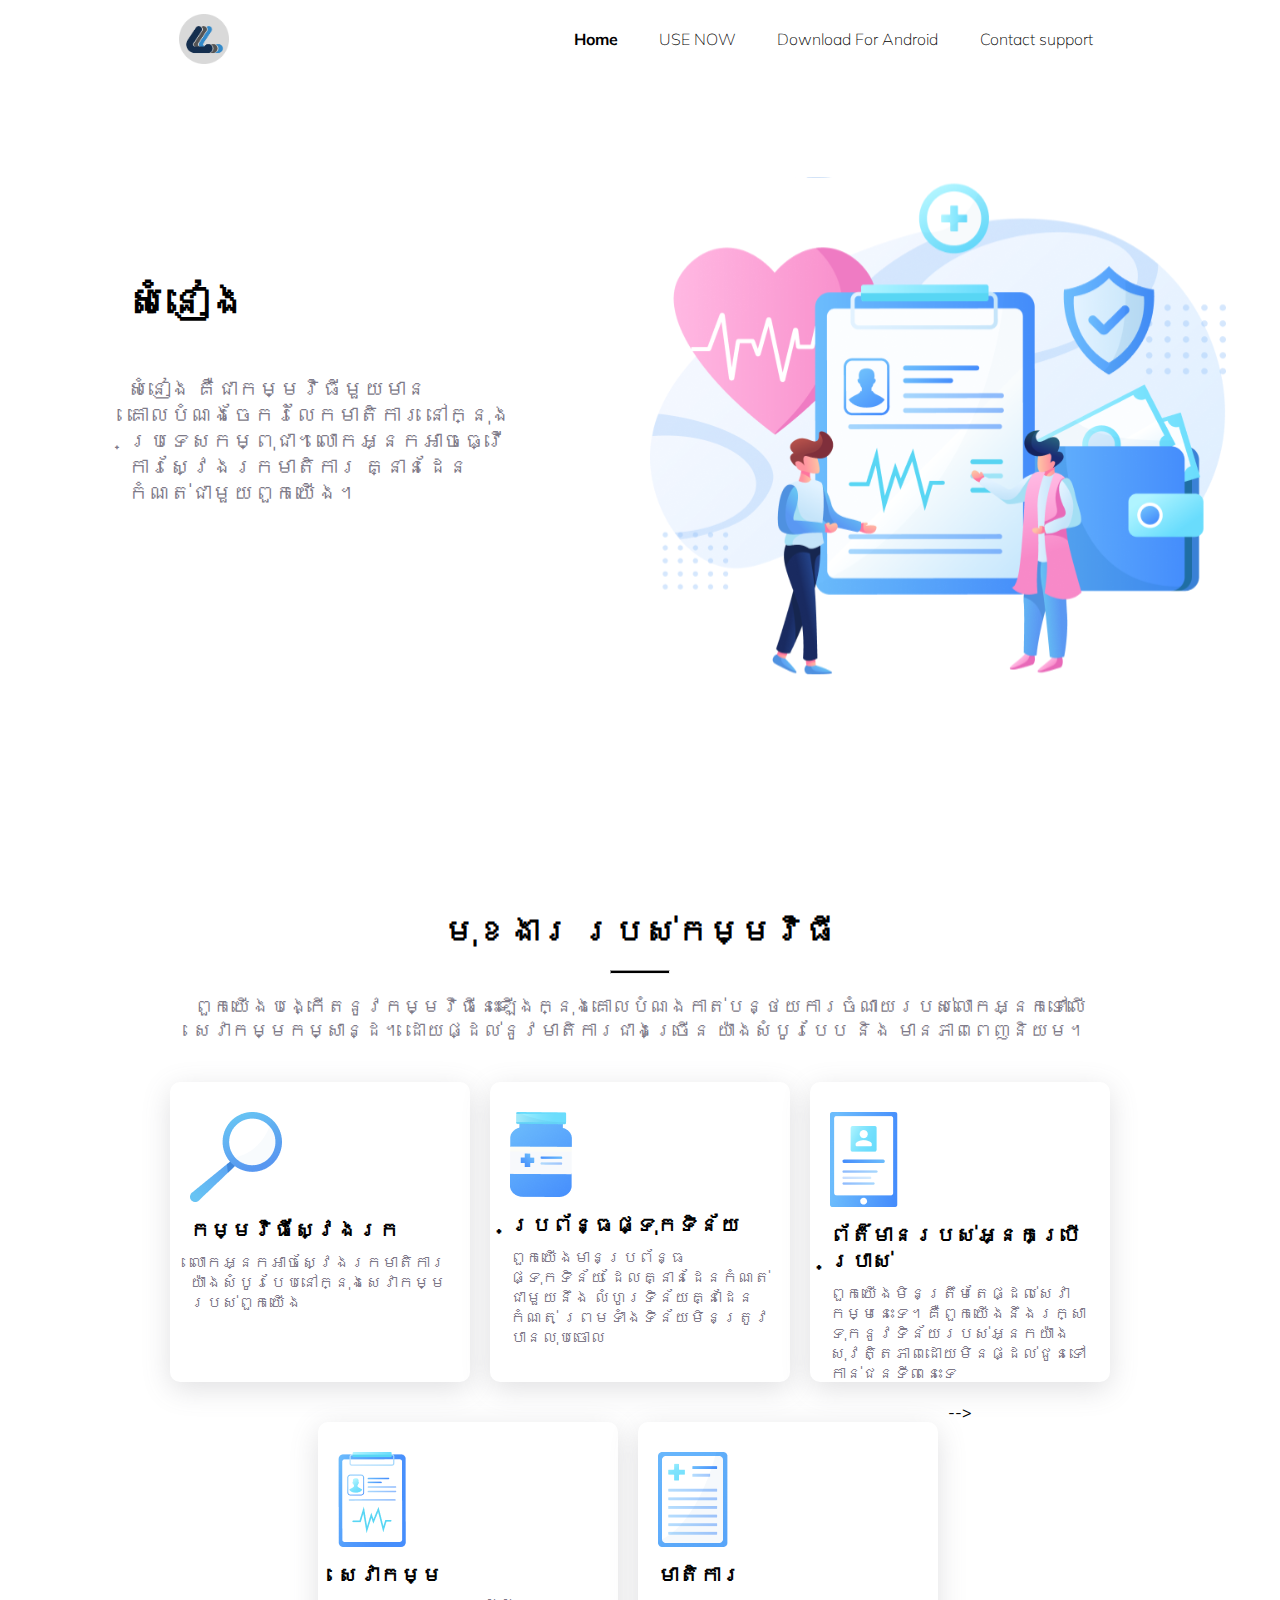
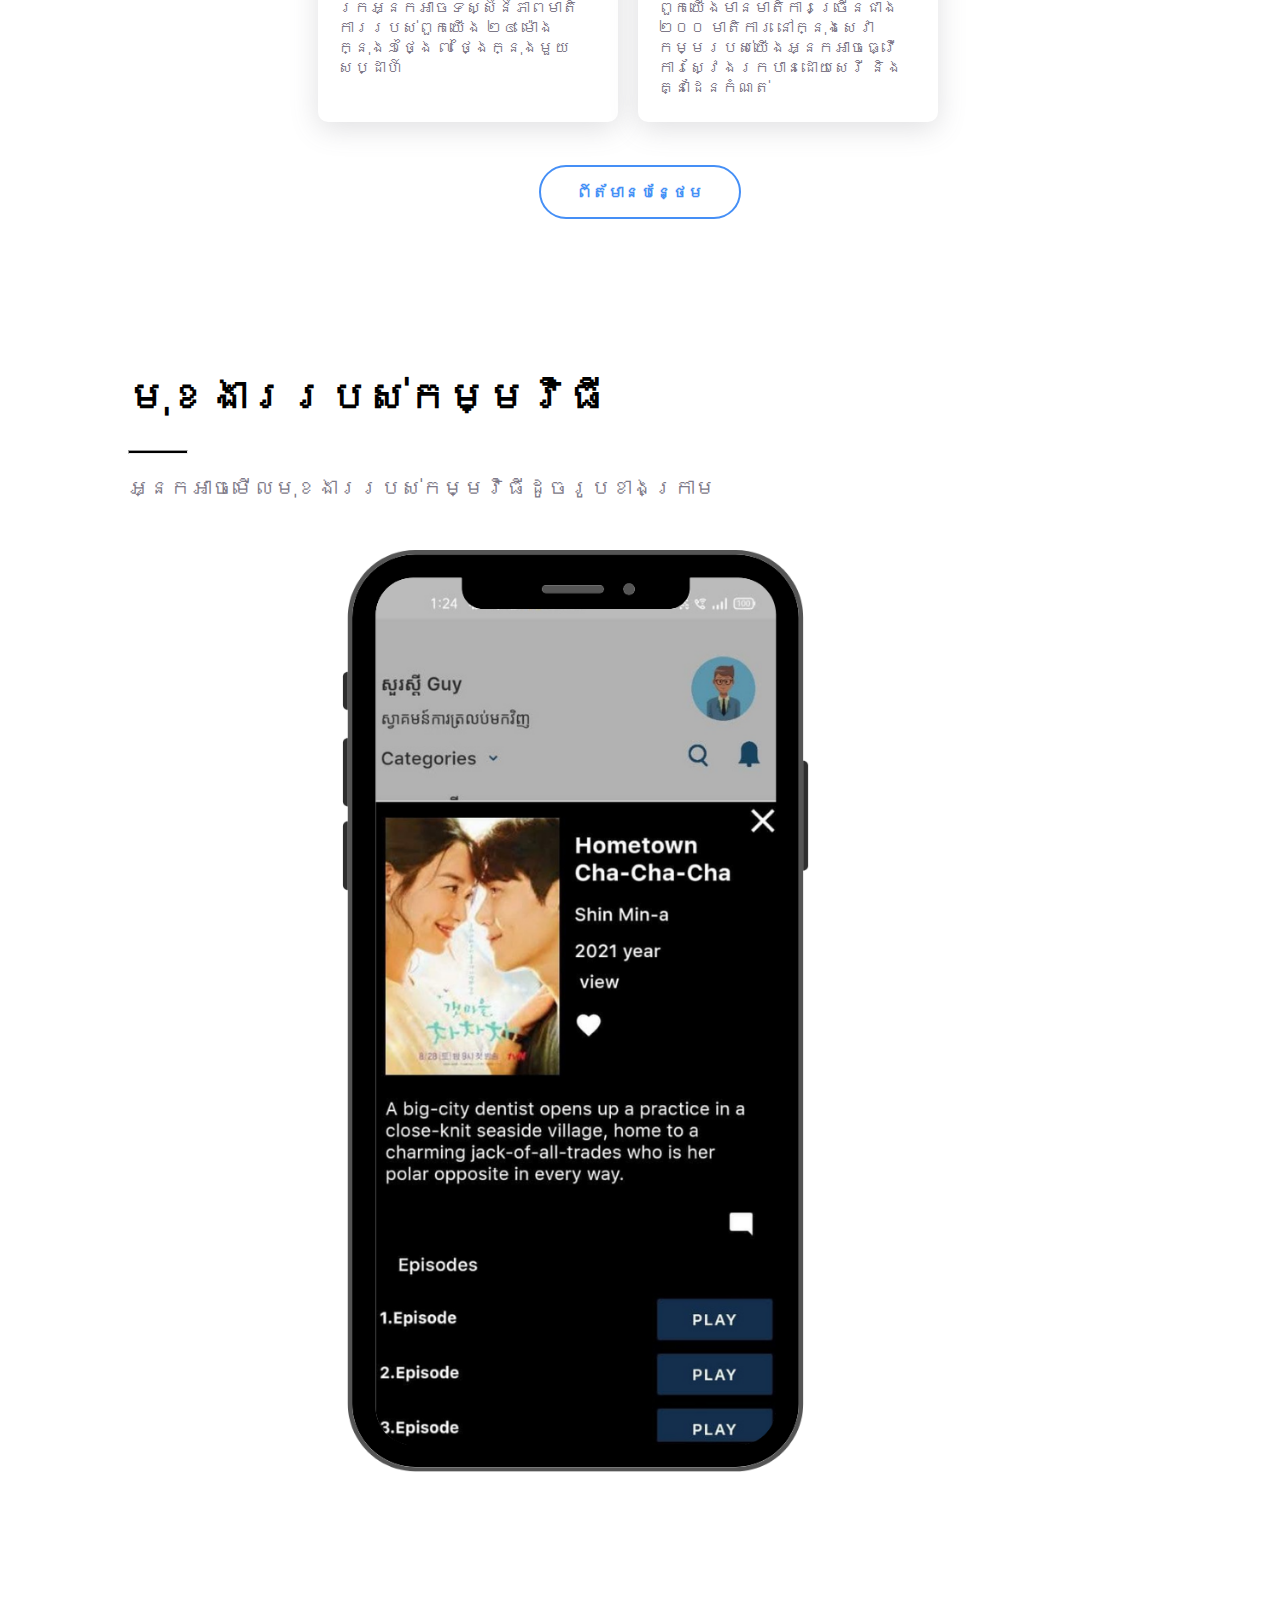
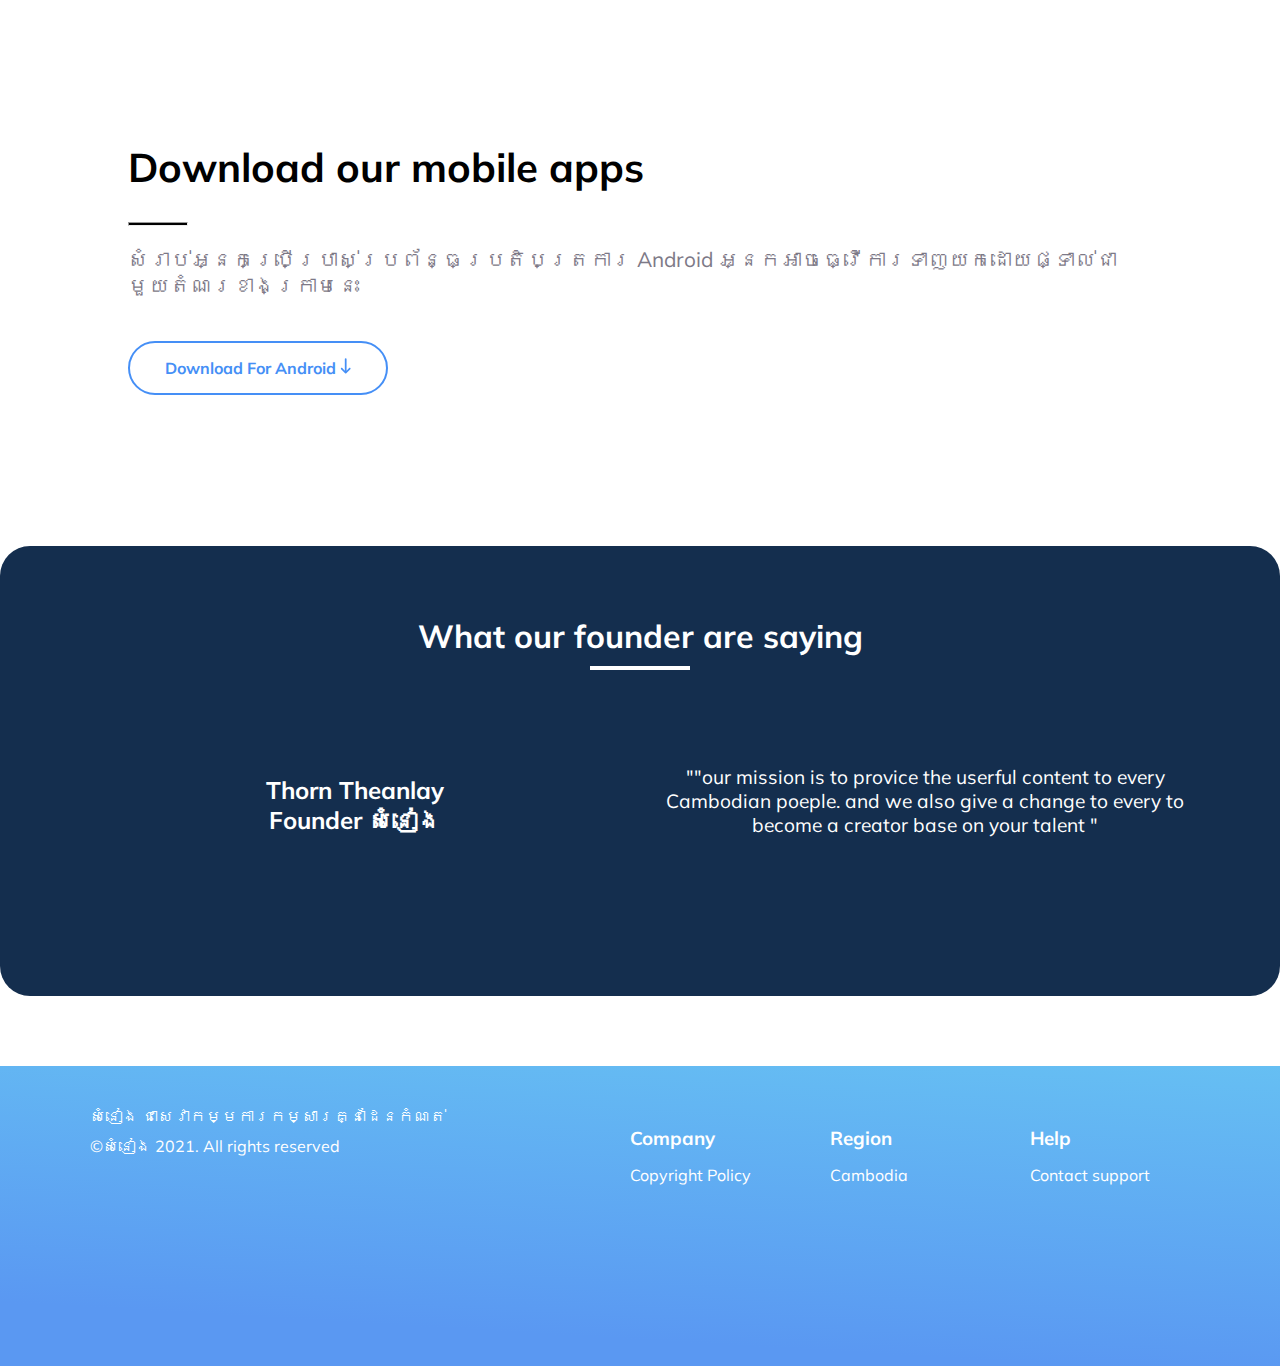
==== commit 3016f566: "Update index.html" ====
--- a/index.html
+++ b/index.html
@@ -16,7 +16,7 @@
                 <li class="c_active"> <a href="#">Home</a></li>
                 
                 <li><a href="https://somneag.adalo.com/">USE NOW</a></li>
-                <li><a href="https://firebasestorage.googleapis.com/v0/b/somneag-a2986.appspot.com/o/somneag.v.1.0.3.apk?alt=media&token=256e18e6-034b-4a8f-b883-a8eb5b72962d">Download For Android </a></li>
+                <li><a href="https://firebasestorage.googleapis.com/v0/b/somneag-a2986.appspot.com/o/somneag.v.1.0.3.1.apk?alt=media&token=577687d2-6311-4f4e-8071-20ce216e95b7">Download For Android </a></li>
                 <li><a href="https://t.me/joinchat/HjW7mTre6Wk3MDFl">Contact support</a></li>
                 
             </ul>
@@ -41,9 +41,9 @@
                             <h2>សំនៀង </h2>
                             <p>
                                 សំនៀង គឺជាកម្មវិធីមួយមានគោលបំណងចែករំលែកមាតិការ នៅក្នុងប្រទេសកម្ពុជា។លោកអ្នកអាចធ្វើការស្វែងរកមាតិការ គ្នានដែនកំណត់ជាមួយពួកយើង។
-                            </p>
+                            
                            <p><script async src="https://pagead2.googlesyndication.com/pagead/js/adsbygoogle.js?client=ca-pub-8046146522563673"
-                             crossorigin="anonymous"></script> </p>
+                             crossorigin="anonymous"></script> 
                            
                        </div>
                         <div class="c_btn1">
@@ -113,7 +113,7 @@
                         <div class="c_box">
                             <img src="./Image/tracking.png" alt="">
                             <h3>មាតិការ</h3>
-                            <p>ពួកយើងមានមាតិការច្រើនជាង ១០០ មាតិការ នៅក្នុងសេវាកម្មរបស់យើងអ្នកអាចធ្វើការស្វែងរកបានដោយសេរី  និងគ្នាដែនកំណត់</p>
+                            <p>ពួកយើងមានមាតិការច្រើនជាង ២០០ មាតិការ នៅក្នុងសេវាកម្មរបស់យើងអ្នកអាចធ្វើការស្វែងរកបានដោយសេរី  និងគ្នាដែនកំណត់</p>
                         </div> -->
                     </div>
                     <div class="l_background__dot"><img src="./Image/dot.png"></div>
@@ -162,7 +162,7 @@
                     </p>
 
                     <div class="c_btn__outline">
-                        <a href="https://firebasestorage.googleapis.com/v0/b/somneag-a2986.appspot.com/o/somneag.v.1.0.3.apk?alt=media&token=256e18e6-034b-4a8f-b883-a8eb5b72962d" class="c_btn">Download For Android   <img src="./Image/Vector.svg" alt=""></a>
+                        <a href="https://firebasestorage.googleapis.com/v0/b/somneag-a2986.appspot.com/o/somneag.v.1.0.3.1.apk?alt=media&token=577687d2-6311-4f4e-8071-20ce216e95b7" class="c_btn">Download For Android   <img src="./Image/Vector.svg" alt=""></a>
                     </div>
 
                 </div>
